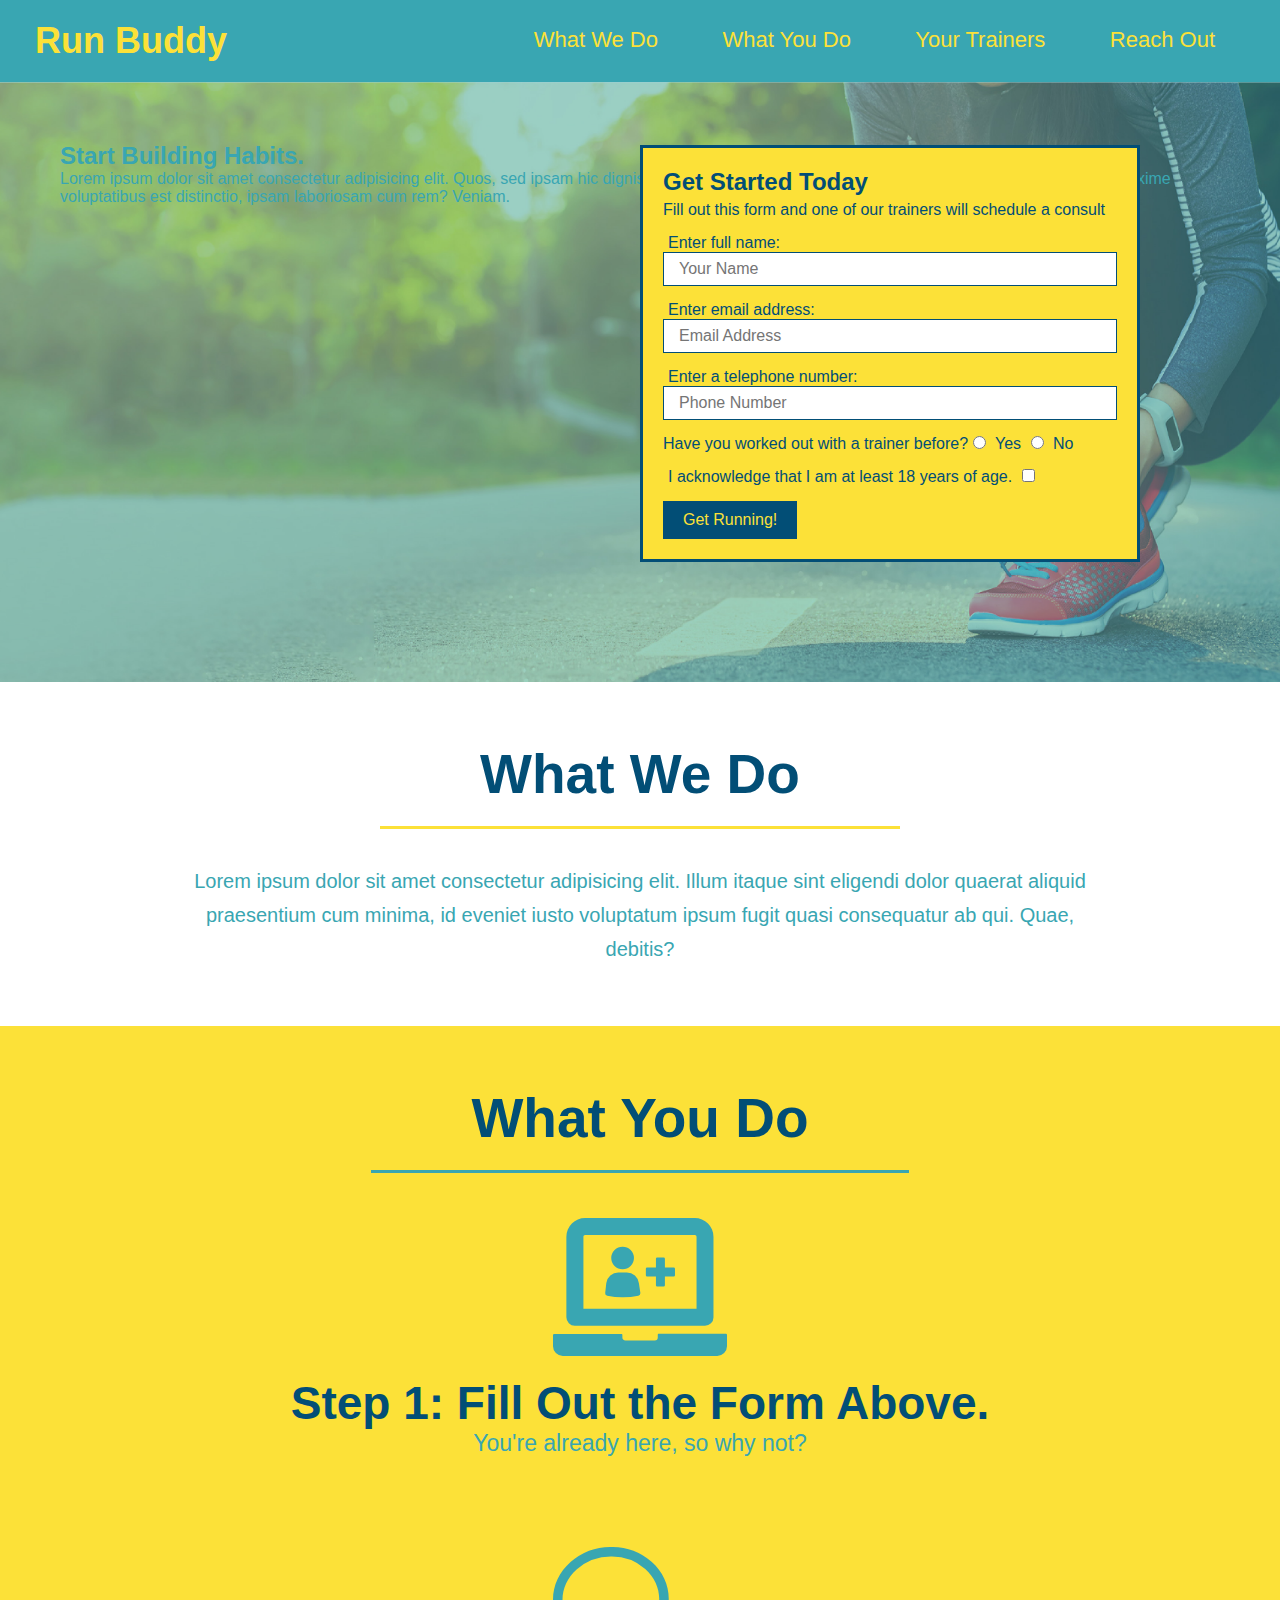
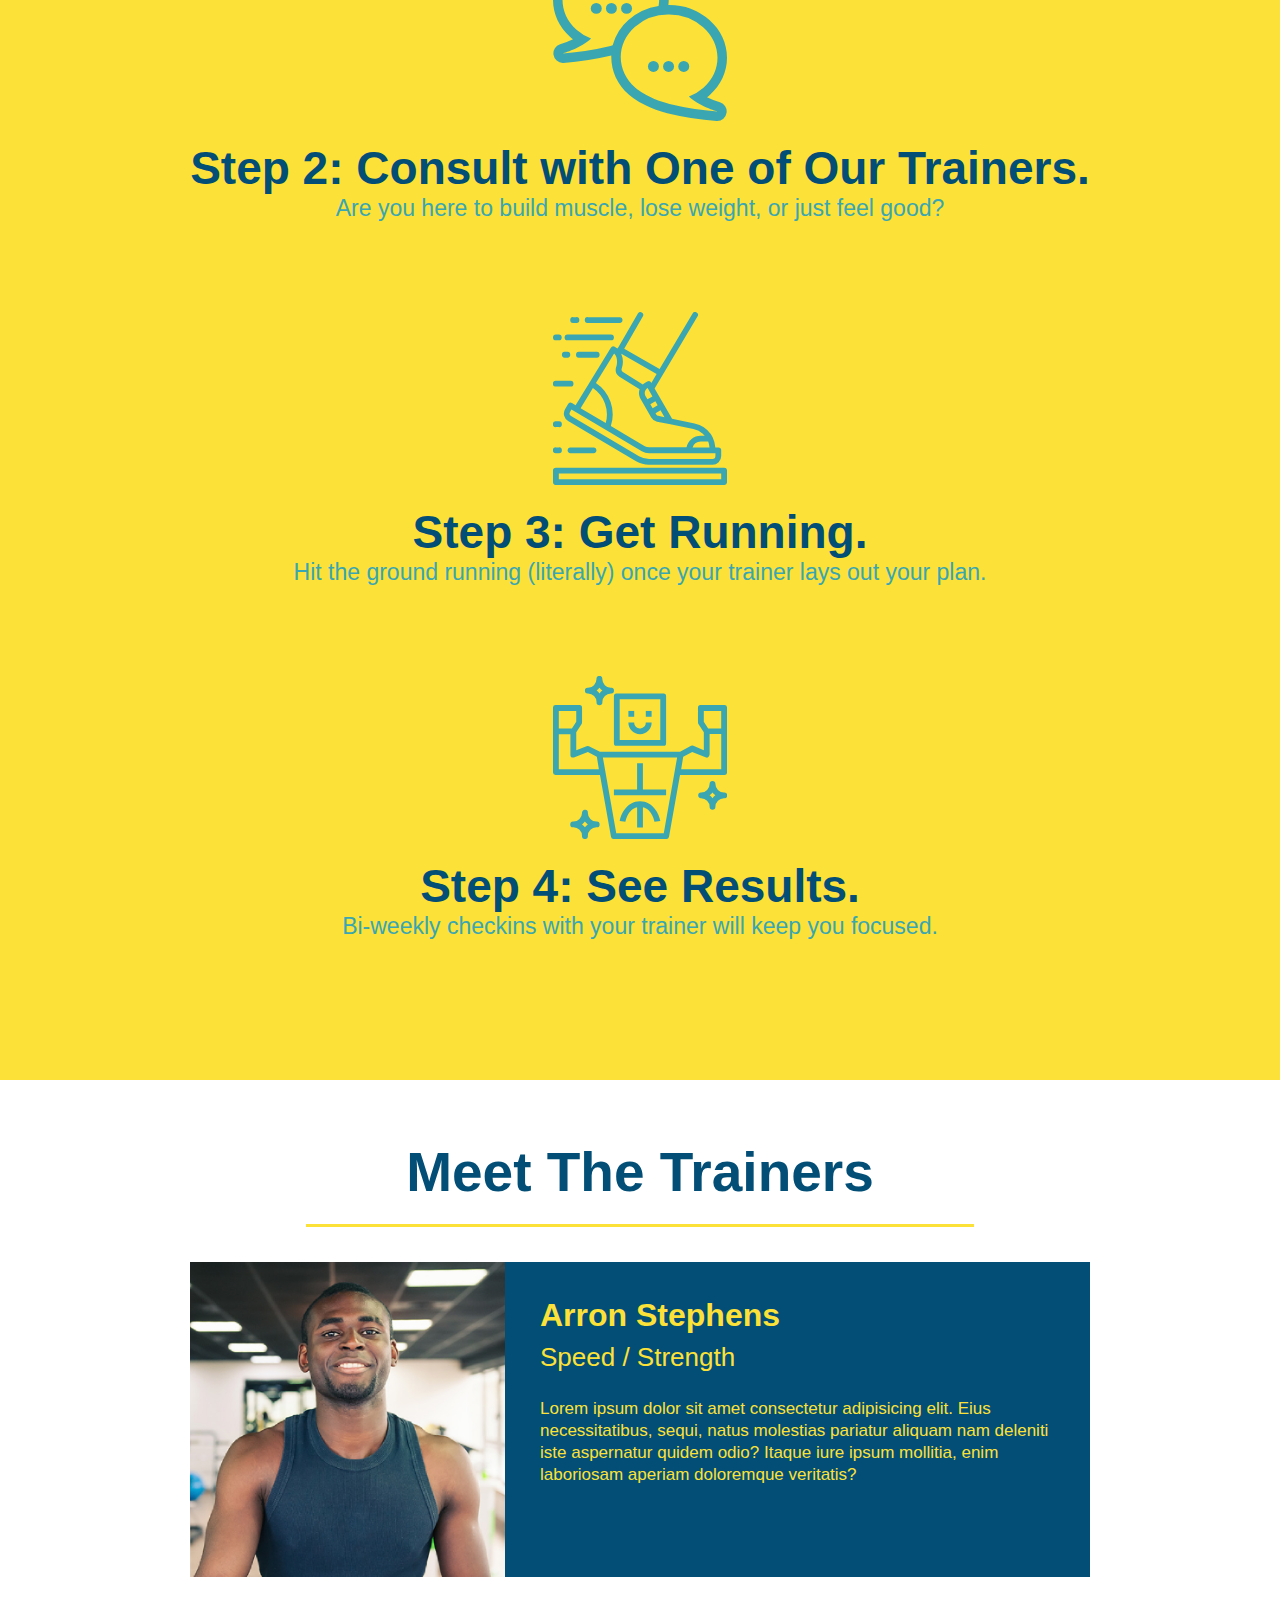
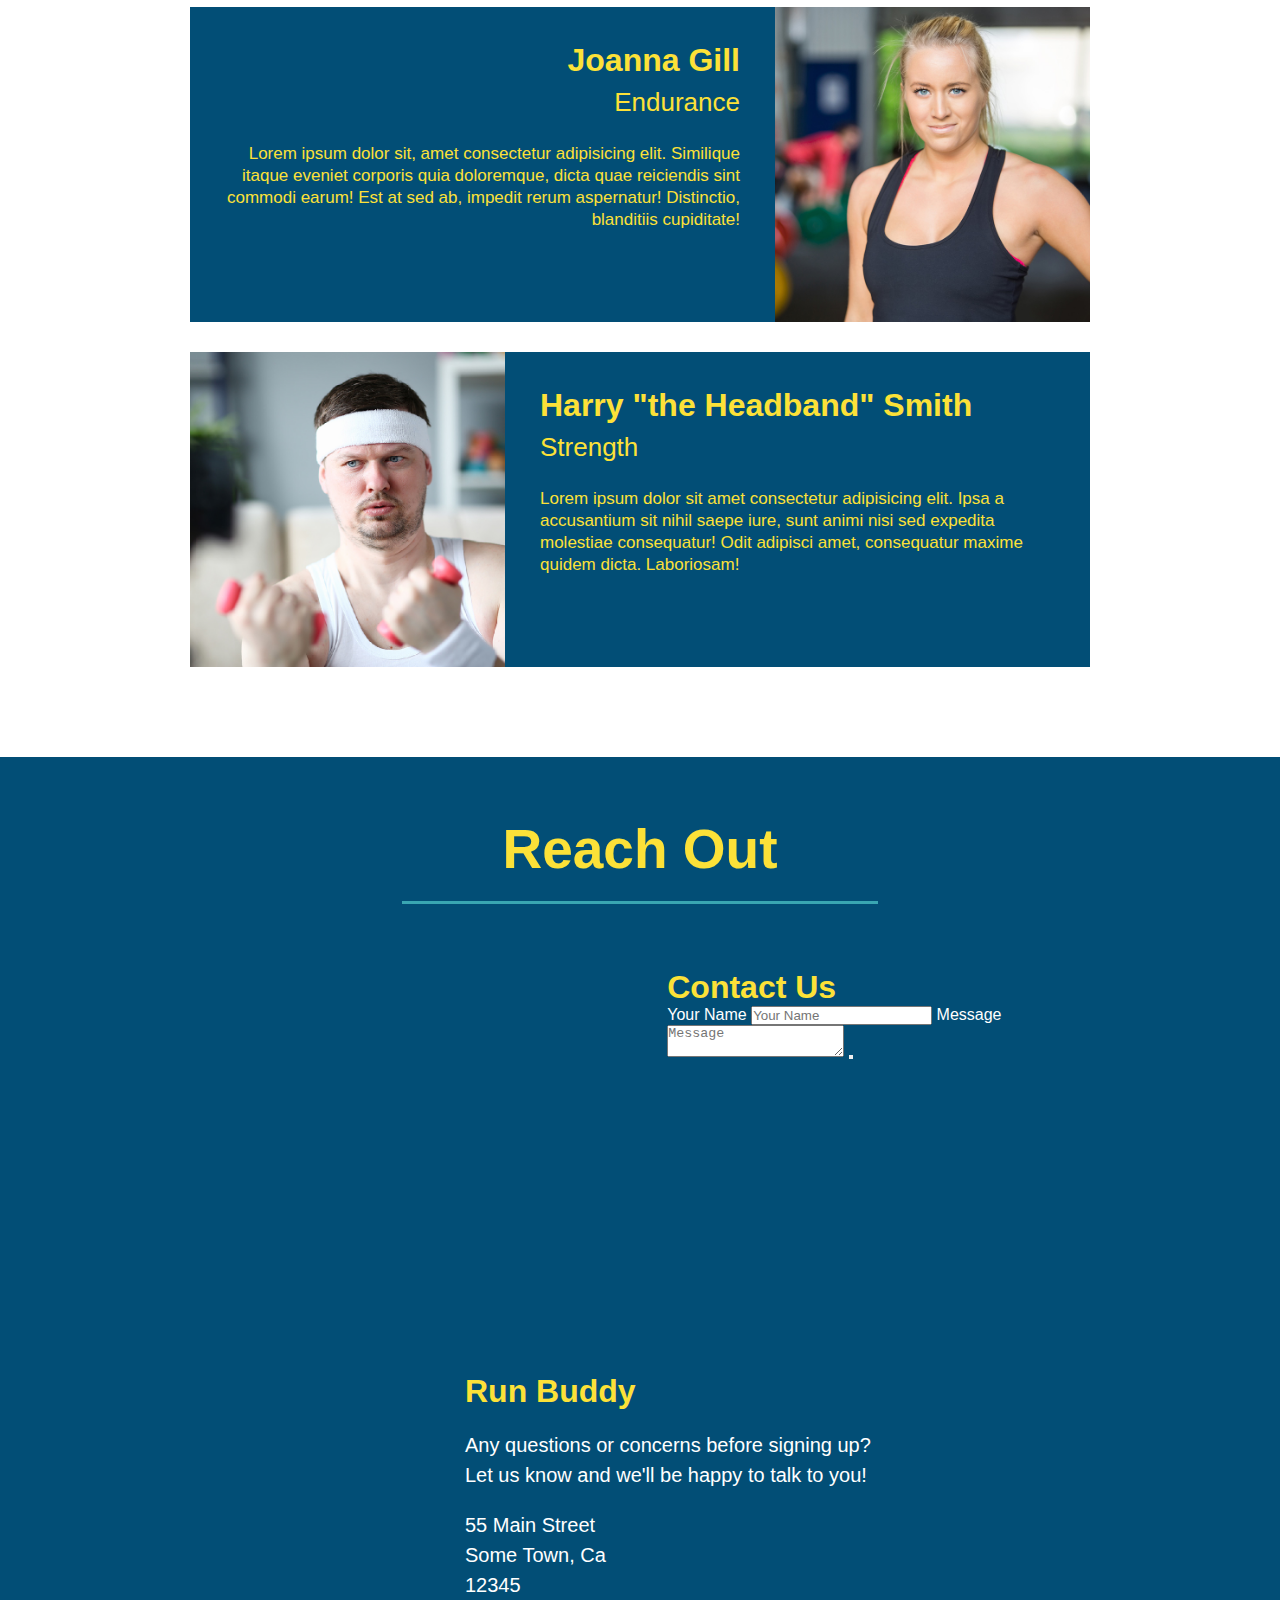
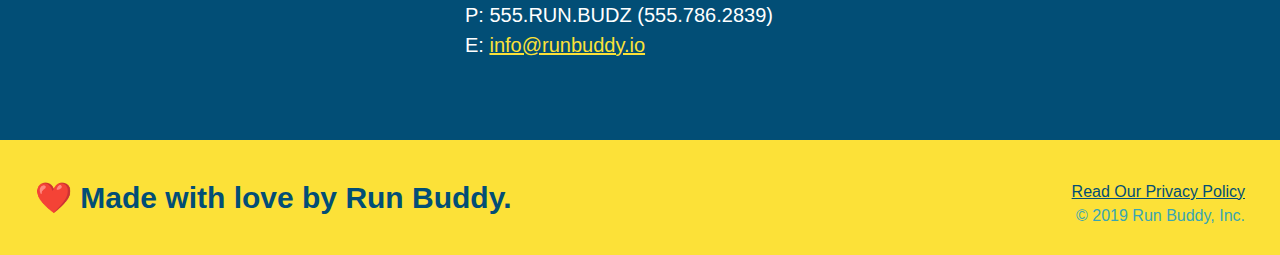
==== index.html @ e7fbf30e "add contact form" ====
<DOCTYPE html>
<html lang="en">
    <head>
        <meta charset="UTF-8" />
        <title>Run Buddy</title>
        <link rel="stylesheet" href="./assets/css/style.css" />
    </head>

    <body>
        <!-- navigation -->
        <header>
            <h1>
                <a href="/">Run Buddy</a>
            </h1>
            <nav>
                <!-- Unordered list element -->
                <ul>
                    <!-- List item element -->
                    <li>
                      <!-- Anchor element -->
                      <a href="#what-we-do">What We Do</a>
                    </li>
                    <li>
                      <a href="#what-you-do">What You Do</a>
                    </li>
                    <li>
                      <a href="#your-trainers">Your Trainers</a>
                    </li>
                    <li>
                      <a href="#reach-out">Reach Out</a>
                    </li>
                </ul>
            </nav>
        </header>
        
        <!-- hero/jumbotron -->
        <section class="hero">
            <div class="hero-cta">
                <h2>Start Building Habits.</h2>
                <p>
                    Lorem ipsum dolor sit amet consectetur adipisicing elit. Quos, sed ipsam hic dignissimos blanditiis voluptatum alias modi totam dolor numquam! Non maxime voluptatibus est distinctio, ipsam laboriosam cum rem? Veniam.
                </p>
            </div>
            <div class="hero-form">
                <h3>Get Started Today</h3>
                <p>Fill out this form and one of our trainers will schedule a consult</p>
                <form>
                    <label for="name">Enter full name:</label>
                    <input type="text" placeholder="Your Name" name="name" id="name" class="form-input"/>
                    <label for="email">Enter email address:</label>
                    <input type="email" placeholder="Email Address" name="email" id="phone" class="form-input"/>
                    <label for="phone">Enter a telephone number:</label>
                    <input type="tel" placeholder="Phone Number" name="phone" id="phone" class="form-input"/>
                    <p>
                        Have you worked out with a trainer before?
                        <input type="radio" name="trainer-confirm" id="trainer-yes" />
                        <label for="trainer-yes">Yes</label>
                        <input type="radio" name="trainer-confirm" id="trainer-no"/>
                        <label for="trainer-no">No</label>
                    </p>
                    <p>
                        <label for="checkbox">I acknowledge that I am at least 18 years of age.</label>
                        <input type="checkbox" name="age-confirm" id="checkbox"/>
                    </p>
                    <button type="submit">
                      Get Running!
                    </button>
                </form>
            </div>
        </section>
        
        <!-- "what we do" section-->
        <section id="what-we-do" class="intro">
          <h2 class="section-title primary-border">What We Do</h2>
          <p>
            Lorem ipsum dolor sit amet consectetur adipisicing elit. Illum itaque sint eligendi dolor quaerat aliquid praesentium cum minima, id eveniet iusto voluptatum ipsum fugit quasi consequatur ab qui. Quae, debitis?
          </p>
        </section>
        
        <!-- "what you do" section -->
        <section id="what-you-do" class="steps">
            <h2 class="section-title secondary-border">What You Do</h2>

            <div>
                <img src="./assets/images/step-1.svg" alt="" />
                <h3>Step 1: <span>Fill Out the Form Above.</span></h3>
                <p>You're already here, so why not?</p>
            </div>

            <div>
                <img src="./assets/images/step-2.svg" alt="" />
                <h3>Step 2: <span>Consult with One of Our Trainers.</span></h3>
                <p>Are you here to build muscle, lose weight, or just feel good?</p>
            </div>

            <div>
                <img src="./assets/images/step-3.svg" alt="" />
                <h3>Step 3: <span>Get Running.</span></h3>
                <p>Hit the ground running (literally) once your trainer lays out your plan.</p>
            </div>

            <div>
                <img src="./assets/images/step-4.svg" alt />
                <h3>Step 4: <span>See Results.</span></h3>
                <p>Bi-weekly checkins with your trainer will keep you focused.</p>
            </div>
        </section>
        
        <!-- "meet the trainers" section -->
        <section id="your-trainers" class="trainers">
            <h2 class="section-title primary-border">Meet The Trainers</h2>
            <article class="trainer">
                <img src="./assets/images/trainer-1.jpg" alt="Arron Stephens in his workout clothes, ready to pump iron" />
                <div class="trainer-bio text-left">
                    <h3>Arron Stephens</h3>
                    <h4>Speed / Strength</h4>
                    <p>Lorem ipsum dolor sit amet consectetur adipisicing elit. Eius necessitatibus, sequi, natus molestias pariatur aliquam nam deleniti iste aspernatur quidem odio? Itaque iure ipsum mollitia, enim laboriosam aperiam doloremque veritatis?</p>
                </div>
            </article>
            <article class="trainer">
                <div class="trainer-bio text-right">
                    <h3>Joanna Gill</h3>
                    <h4>Endurance</h4>
                    <p>Lorem ipsum dolor sit, amet consectetur adipisicing elit. Similique itaque eveniet corporis quia doloremque, dicta quae reiciendis sint commodi earum! Est at sed ab, impedit rerum aspernatur! Distinctio, blanditiis cupiditate!</p>
                </div>
                <img src="./assets/images/trainer-2.jpg" alt="Joanna Gill cooling off after a workout" />
            </article>
            <article class="trainer">
                <img src="./assets/images/trainer-3.jpg" alt="Harry Smith wearing a headband and lifting comically small pink weights" />
                <div class="trainer-bio text-left">
                    <h3>Harry "the Headband" Smith</h3>
                    <h4>Strength</h4>
                    <p>Lorem ipsum dolor sit amet consectetur adipisicing elit. Ipsa a accusantium sit nihil saepe iure, sunt animi nisi sed expedita molestiae consequatur! Odit adipisci amet, consequatur maxime quidem dicta. Laboriosam!</p>
                </div>
            </article>
        </section>
        
        <!-- "reach out" section -->
        <section id="reach-out" class="contact">
            <h2 class="section-title secondary-border">Reach Out</h2>
            <div class="contact-info">
                <iframe
                    src="https://www.google.com/maps/embed?pb=!1m18!1m12!1m3!1d3505.3184515453822!2d-99.85329308402945!3d28.530146395456146!2m3!1f0!2f0!3f0!3m2!1i1024!2i768!4f13.1!3m3!1m2!1s0x865e325c07149743%3A0x2ce24d8fc8b1d29e!2s305%20Maria%20Ave%2C%20Carrizo%20Springs%2C%20TX%2078834!5e0!3m2!1sen!2sus!4v1657488990325!5m2!1sen!2sus" 
                    style="border:0;" 
                    allowfullscreen="" 
                    loading="lazy" 
                    referrerpolicy="no-referrer-when-downgrade">
                </iframe>
                <div class="contact-form">
                    <h3>Contact Us</h3>
                    <form>
                        <label for="contact-name">Your Name</label>
                        <input type="text" id="contact-name" placeholder="Your Name" />

                        <label for="contact-message">Message</label>
                        <textarea id="contact-message" placeholder="Message"></textarea>

                        <button type="Submit"></button>
                    </form>
                </div>
                <div>
                    <h3>Run Buddy</h3>
                    <p>
                        Any questions or concerns before signing up?
                        <br />
                        Let us know and we'll be happy to talk to you!
                    </p>
                    <address>
                        55 Main Street <br />
                        Some Town, Ca <br />
                        12345<br />
                        P: 555.RUN.BUDZ (555.786.2839)<br />
                        E: <a href="mailto:info@runbuddy.io">info@runbuddy.io</a>
                    </address>
                </div>
            </div>
        </section>
        
        <!-- footer -->
        <footer>
            <h2>❤️ Made with love by Run Buddy.</h2>
            <div>
                <a href="./privacy-policy.html">Read Our Privacy Policy</a><br/>
                &copy; 2019 Run Buddy, Inc.
            </div>
        </footer>
    </body>

</html>
---- assets/css/style.css ----
* {
    margin: 0;
    padding: 0;
    box-sizing: border-box;
}

body {
    color: #39a6b2;
    font-family: Helvetica, Arial, sans-serif;
}

header {
    padding: 20px 35px;
    background-color: #39a6b2;
}

header h1 {
    font-weight: bold;
    font-size: 36px;
    color: #fce138;
    margin: 0;
    display: inline;
}

header a {
    text-decoration: none;
    color: #fce138;
}

header nav {
    float: right;
    margin: 7px 0;
}

header nav ul li {
    display: inline;
}

header nav ul li a {
    margin: 0 30px;
    font-weight: lighter;
    font-size: 22px;
}

footer {
    background: #fce138;
    width: 100%;
    padding: 40px 35px;
}

footer h2 {
    display: inline;
    color: #024e76;
    font-size: 30px;
    margin: 0;
}

footer div {
    float: right;
    line-height: 1.5;
    text-align: right;
}

footer a {
    color: #024e76;
}

section {
    padding: 60px;
}

.hero {
    background-image: url("../images/hero-bg.jpg");
    height: 600px;
    background-size: cover;
    background-position: center;
    position: relative;
}

.hero-form {
    color: #024e76;
    background-color: #fce138;
    padding: 20px;
    width: 500px;
    border: solid 3px #024e76;
    position: absolute;
    bottom: 120px;
    right: 140px;
}

.hero-form h3 {
    margin: 0;
    font-size: 24px;
}

.hero-form p {
    margin: 5px 0 15px 0;
}

.form-input {
    border: 1px solid #024e76;
    display: block;
    padding: 7px 15px;
    font-size: 16px;
    color: #024e76;
    width: 100%;
    margin-bottom: 15px;
}

.hero-form label {
    margin: 0 5px;
}

.hero-form button {
    color: #fce138;
    background-color: #024e76;
    border: none;
    padding: 10px 20px;
    font-size: 16px;
}

.intro {
    text-align: center;
}

.intro p {
    line-height: 1.7;
    color: #39a6b2;
    width: 80%;
    font-size: 20px;
    margin: 0 auto;
}

.steps {
    text-align: center;
    background: #fce138;
}

.section-title {
    font-size: 55px;
    color: #024e76;
    margin-bottom: 35px;
    padding: 0 100px 20px 100px;
    display: inline-block;
    border-bottom: 3px solid;
}

.primary-border {
    border-color: #fce138;
}

.secondary-border {
    border-color: #39a6b2;
}

.steps div {
    margin-bottom: 80px;
}

.steps img {
    width: 15%;
    margin: 10px 0;
}

.steps h3 {
    color: #024e76;
    font-size: 46px;
    margin-top: 10px;
}

.steps p {
    color: #39a6b2;
    font-size: 23px;
}

.steps {
    font-size: 38px;
}

.trainers {
    text-align: center;
}

.trainer {
    width: 900px;
    margin: 0 auto 30px auto;
    background: #024e76;
    color: #fce138;
    overflow: auto;
}

.trainer img {
    width: 35%;
    float: left;
}

.trainer-bio {
    padding: 35px;
    float: left;
    width: 65%;
}

.text-left {
    text-align: left;
}

.text-right {
    text-align: right;
}

.trainer-bio h3 {
    font-size: 32px;
    margin-bottom: 8px;
}

.trainer-bio h4 {
    font-weight: lighter;
    font-size: 26px;
    margin-bottom: 25px;
}

.trainer-bio p {
    font-size: 17px;
    line-height: 1.3;
}

.contact {
    text-align: center;
    background: #024e76;
}

.contact h2 {
    color: #fce138;
}

.contact-info iframe{
    width: 400px;
    height: 400px;
}

.contact-info div {
    width: 410px;
    display: inline-block;
    vertical-align: top;
    text-align: left;
    margin: 30px 0 0 60px;
    color: white;
}

.contact-info h3 {
    color: #fce138;
    font-size: 32px;
}

.contact-info p, .contact-info address {
    margin: 20px 0;
    line-height: 1.5;
    font-size: 20px;
    font-style: normal;
}

.contact-info a {
    color: #fce138;
}
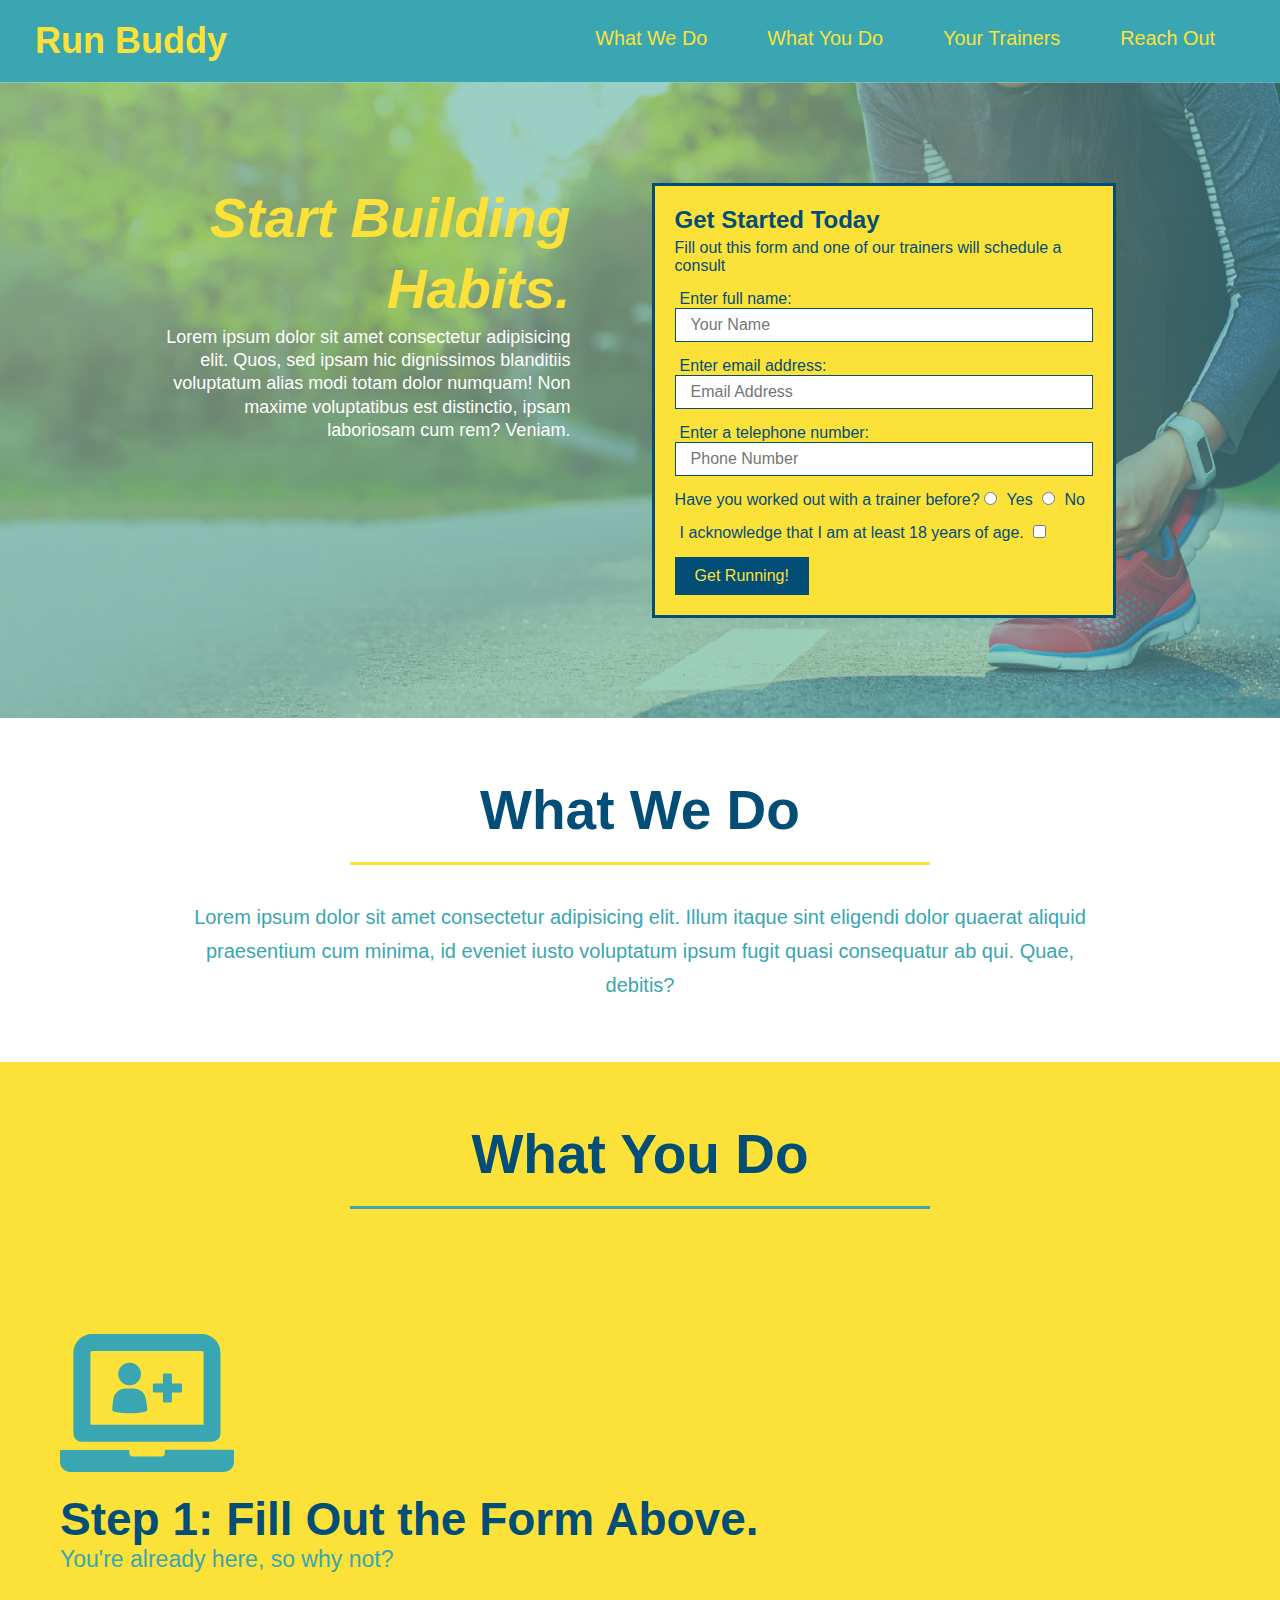
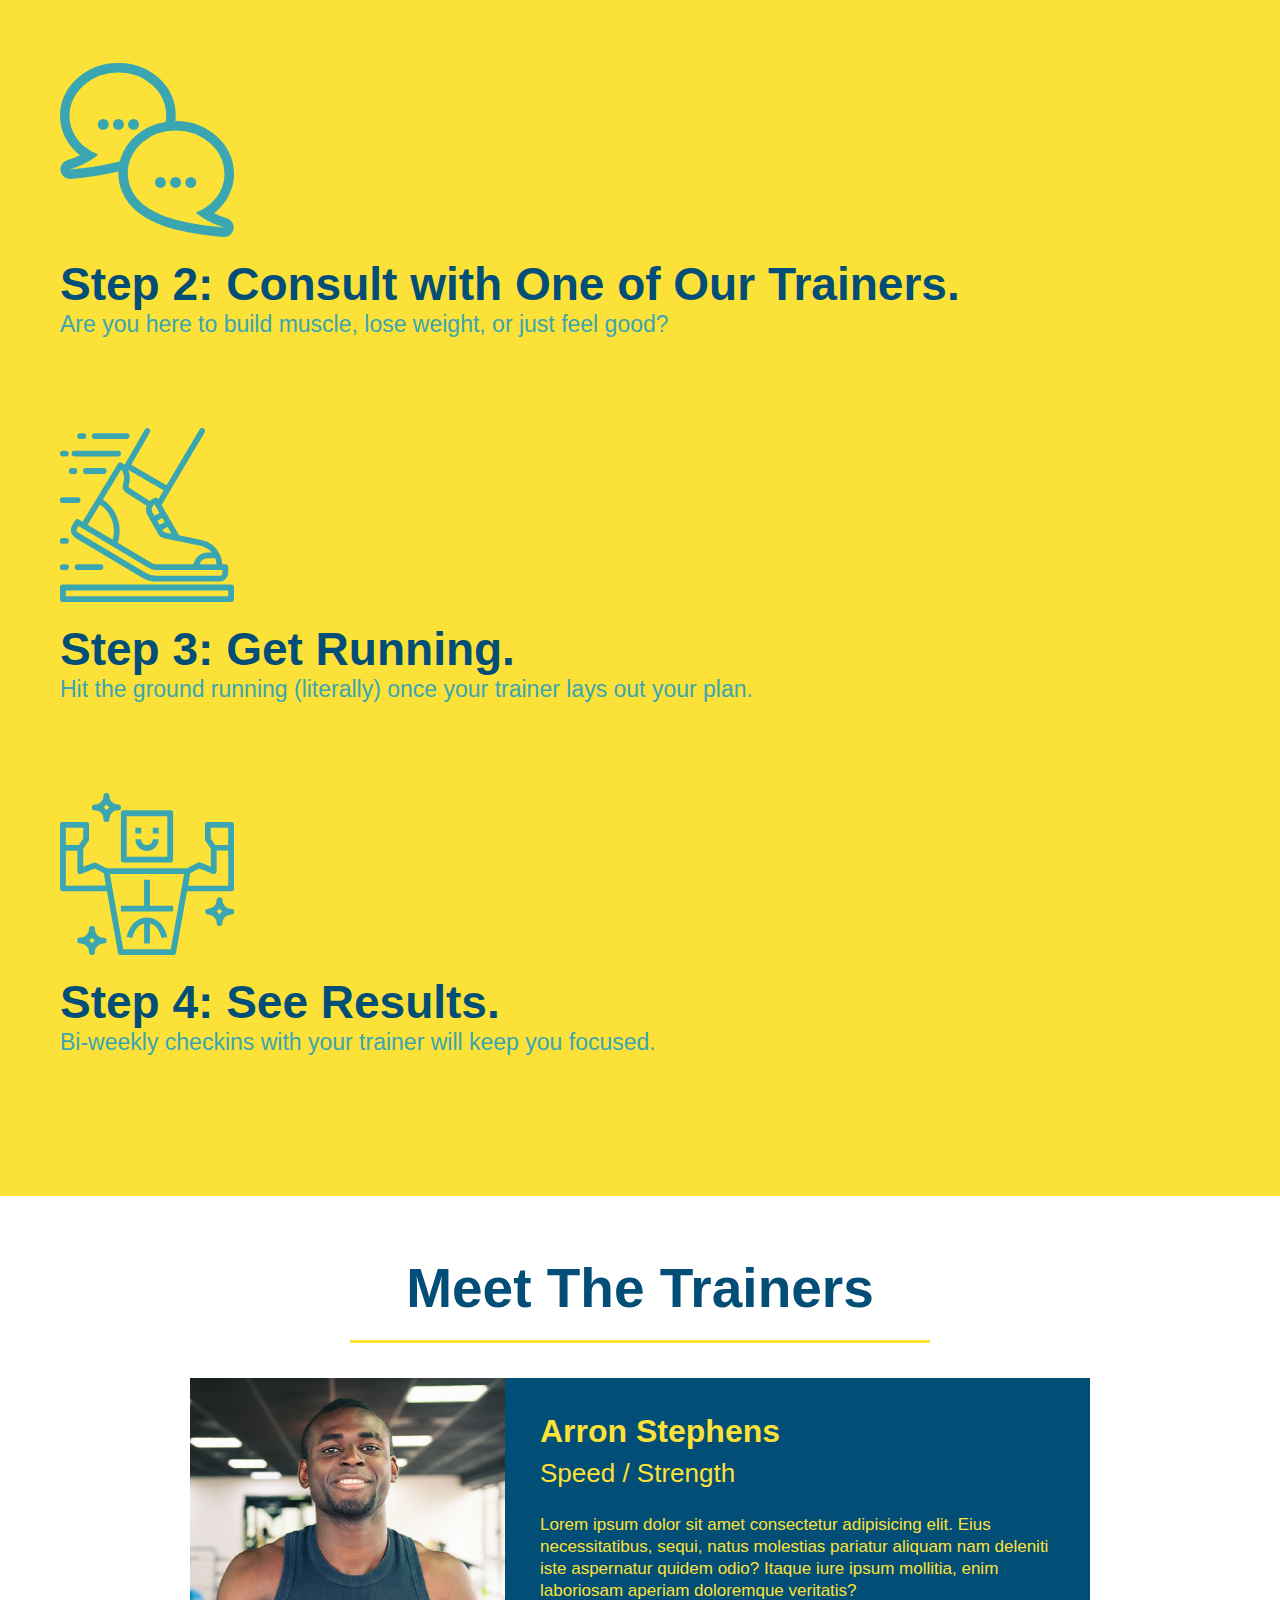
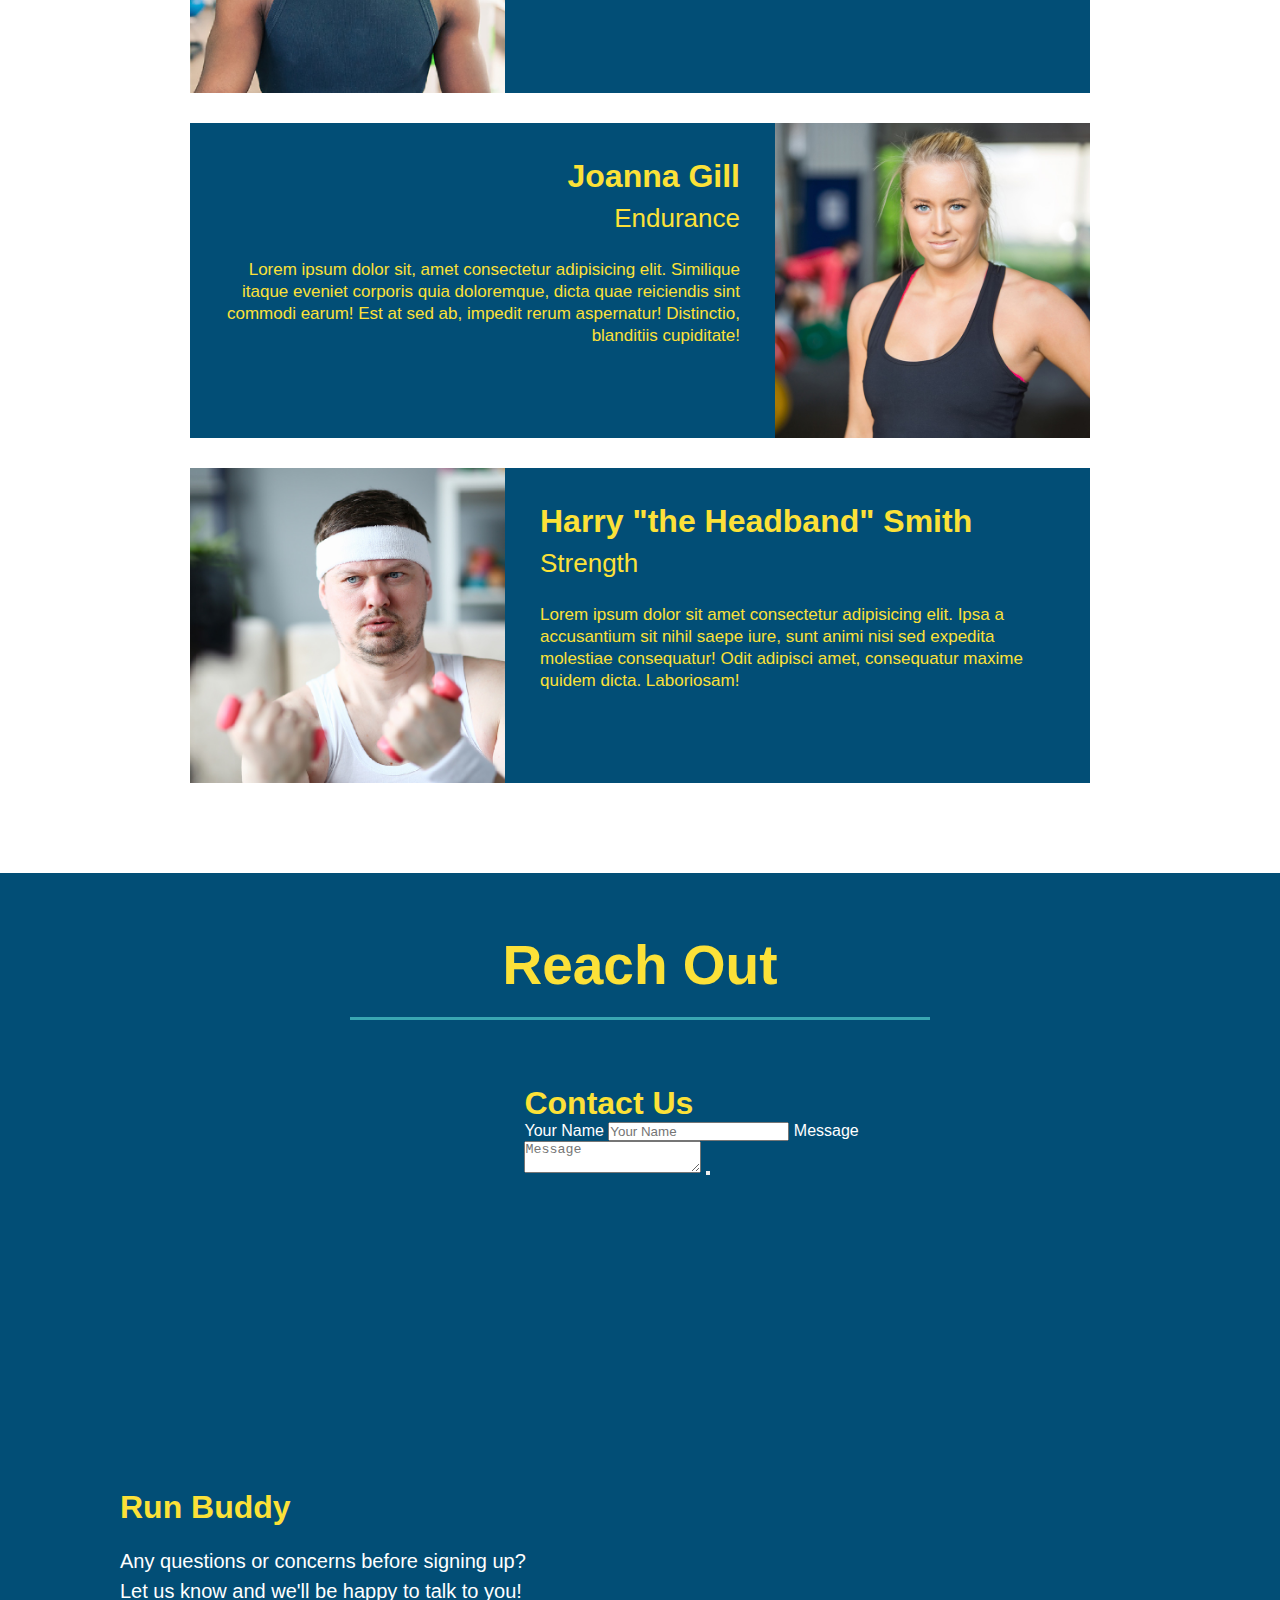
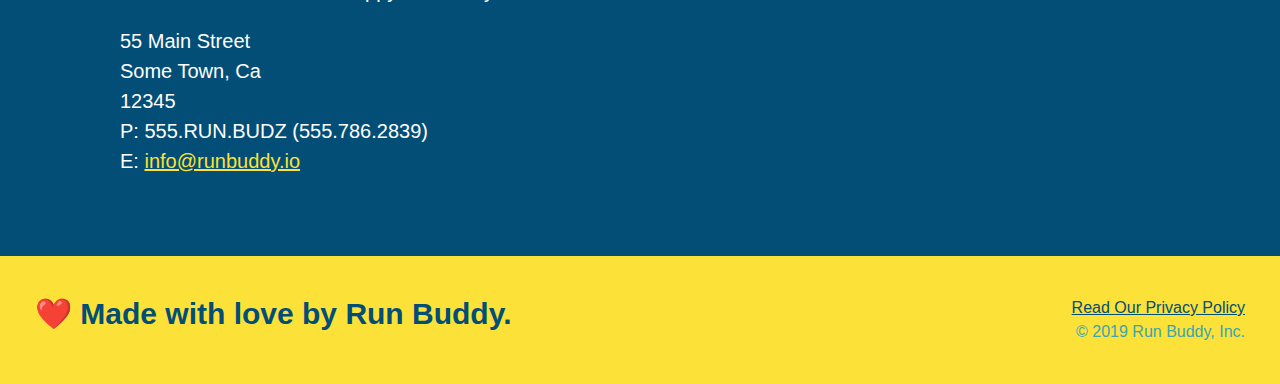
==== commit eff723b0: "add flexbox to header" ====
--- a/index.html
+++ b/index.html
@@ -71,16 +71,21 @@
         
         <!-- "what we do" section-->
         <section id="what-we-do" class="intro">
-          <h2 class="section-title primary-border">What We Do</h2>
-          <p>
-            Lorem ipsum dolor sit amet consectetur adipisicing elit. Illum itaque sint eligendi dolor quaerat aliquid praesentium cum minima, id eveniet iusto voluptatum ipsum fugit quasi consequatur ab qui. Quae, debitis?
-          </p>
+            <div class="flex-row">
+                <h2 class="section-title primary-border">What We Do</h2>
+            </div>
+            <div class="flex-row">
+                <p>
+                    Lorem ipsum dolor sit amet consectetur adipisicing elit. Illum itaque sint eligendi dolor quaerat aliquid praesentium cum minima, id eveniet iusto voluptatum ipsum fugit quasi consequatur ab qui. Quae, debitis?
+                </p>
+            </div>
         </section>
         
         <!-- "what you do" section -->
         <section id="what-you-do" class="steps">
-            <h2 class="section-title secondary-border">What You Do</h2>
-
+            <div class="flex-row">
+                <h2 class="section-title secondary-border">What You Do</h2>
+            </div>
             <div>
                 <img src="./assets/images/step-1.svg" alt="" />
                 <h3>Step 1: <span>Fill Out the Form Above.</span></h3>
@@ -108,7 +113,9 @@
         
         <!-- "meet the trainers" section -->
         <section id="your-trainers" class="trainers">
-            <h2 class="section-title primary-border">Meet The Trainers</h2>
+            <div class="flex-row">
+                <h2 class="section-title primary-border">Meet The Trainers</h2>
+            </div>
             <article class="trainer">
                 <img src="./assets/images/trainer-1.jpg" alt="Arron Stephens in his workout clothes, ready to pump iron" />
                 <div class="trainer-bio text-left">
@@ -137,7 +144,9 @@
         
         <!-- "reach out" section -->
         <section id="reach-out" class="contact">
-            <h2 class="section-title secondary-border">Reach Out</h2>
+            <div class="flex-row">
+                <h2 class="section-title secondary-border">Reach Out</h2>
+            </div>
             <div class="contact-info">
                 <iframe
                     src="https://www.google.com/maps/embed?pb=!1m18!1m12!1m3!1d3505.3184515453822!2d-99.85329308402945!3d28.530146395456146!2m3!1f0!2f0!3f0!3m2!1i1024!2i768!4f13.1!3m3!1m2!1s0x865e325c07149743%3A0x2ce24d8fc8b1d29e!2s305%20Maria%20Ave%2C%20Carrizo%20Springs%2C%20TX%2078834!5e0!3m2!1sen!2sus!4v1657488990325!5m2!1sen!2sus" 
--- a/assets/css/style.css
+++ b/assets/css/style.css
@@ -12,6 +12,9 @@
 header {
     padding: 20px 35px;
     background-color: #39a6b2;
+    display: flex;
+    justify-content: space-between;
+    flex-wrap: wrap;
 }
 
 header h1 {
@@ -19,7 +22,6 @@
     font-size: 36px;
     color: #fce138;
     margin: 0;
-    display: inline;
 }
 
 header a {
@@ -28,35 +30,39 @@
 }
 
 header nav {
-    float: right;
     margin: 7px 0;
 }
 
-header nav ul li {
-    display: inline;
+header nav ul {
+    display: flex;
+    flex-wrap: wrap;
+    justify-content: space-between;
+    align-items: center;
+    list-style: none;
 }
 
 header nav ul li a {
     margin: 0 30px;
     font-weight: lighter;
-    font-size: 22px;
+    font-size: 1.55vw;
 }
 
 footer {
     background: #fce138;
     width: 100%;
     padding: 40px 35px;
+    display: flex;
+    justify-content: space-between;
+    flex-wrap: wrap;
 }
 
 footer h2 {
-    display: inline;
     color: #024e76;
     font-size: 30px;
     margin: 0;
 }
 
 footer div {
-    float: right;
     line-height: 1.5;
     text-align: right;
 }
@@ -71,21 +77,20 @@
 
 .hero {
     background-image: url("../images/hero-bg.jpg");
-    height: 600px;
     background-size: cover;
     background-position: center;
-    position: relative;
+    display: flex;
+    justify-content: center;
+    flex-wrap: wrap;
 }
 
 .hero-form {
     color: #024e76;
     background-color: #fce138;
     padding: 20px;
-    width: 500px;
     border: solid 3px #024e76;
-    position: absolute;
-    bottom: 120px;
-    right: 140px;
+    width: 40%;
+    margin: 3.5%;
 }
 
 .hero-form h3 {
@@ -95,6 +100,21 @@
 
 .hero-form p {
     margin: 5px 0 15px 0;
+}
+
+.hero-cta {
+    width: 35%;
+    text-align: right;
+    margin: 3.5%;
+    color: #fff;
+    font-size: 18px;
+    line-height: 1.3;
+}
+
+.hero-cta h2 {
+    font-style: italic;
+    font-size: 55px;
+    color: #fce138;
 }
 
 .form-input {
@@ -117,10 +137,6 @@
     border: none;
     padding: 10px 20px;
     font-size: 16px;
-}
-
-.intro {
-    text-align: center;
 }
 
 .intro p {
@@ -129,20 +145,21 @@
     width: 80%;
     font-size: 20px;
     margin: 0 auto;
+    text-align: center;
 }
 
 .steps {
-    text-align: center;
     background: #fce138;
 }
 
 .section-title {
     font-size: 55px;
     color: #024e76;
-    margin-bottom: 35px;
-    padding: 0 100px 20px 100px;
-    display: inline-block;
     border-bottom: 3px solid;
+    padding-bottom: 20px;
+    text-align: center;
+    margin: 0 auto 35px auto;
+    width: 50%;
 }
 
 .primary-border {
@@ -178,7 +195,6 @@
 }
 
 .trainers {
-    text-align: center;
 }
 
 .trainer {
@@ -200,14 +216,6 @@
     width: 65%;
 }
 
-.text-left {
-    text-align: left;
-}
-
-.text-right {
-    text-align: right;
-}
-
 .trainer-bio h3 {
     font-size: 32px;
     margin-bottom: 8px;
@@ -225,7 +233,6 @@
 }
 
 .contact {
-    text-align: center;
     background: #024e76;
 }
 
@@ -263,3 +270,14 @@
     color: #fce138;
 }
 
+.text-left {
+    text-align: left;
+}
+
+.text-right {
+    text-align: right;
+}
+
+.flex-row {
+    display: flex;
+}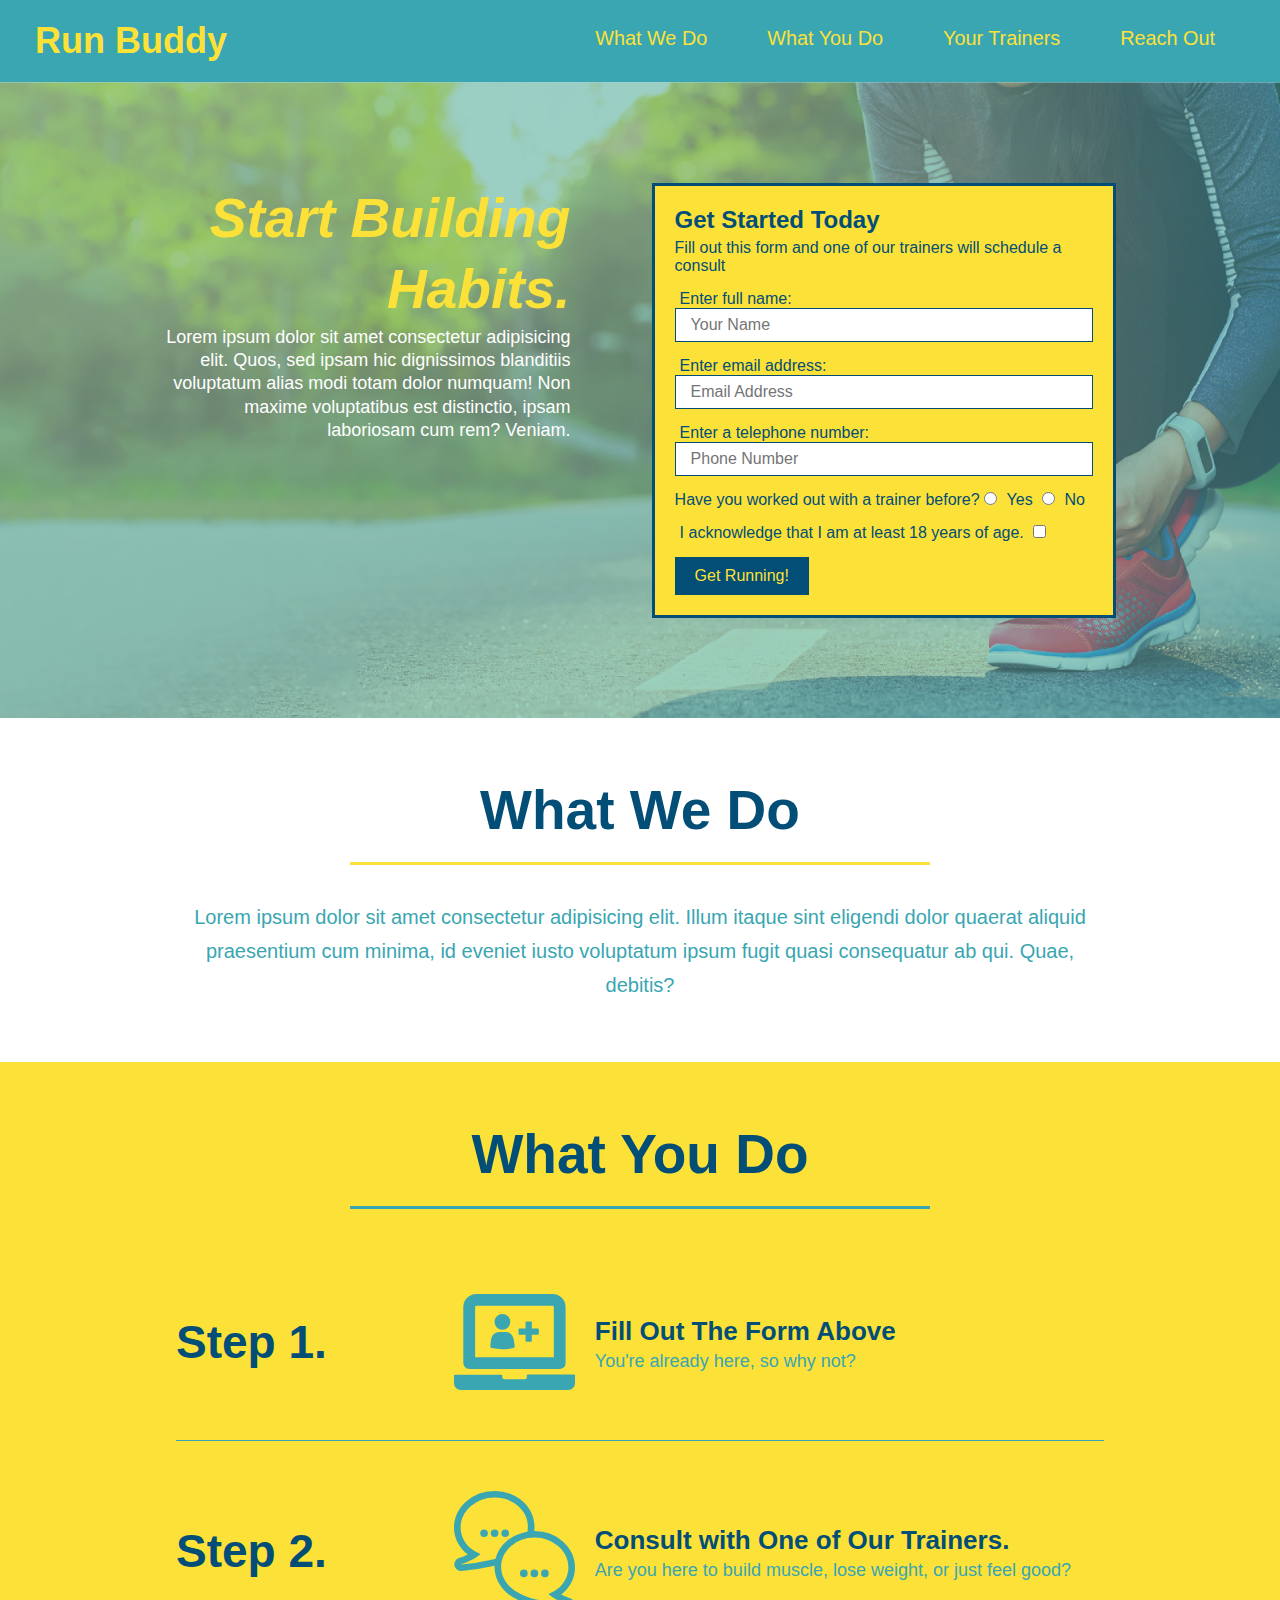
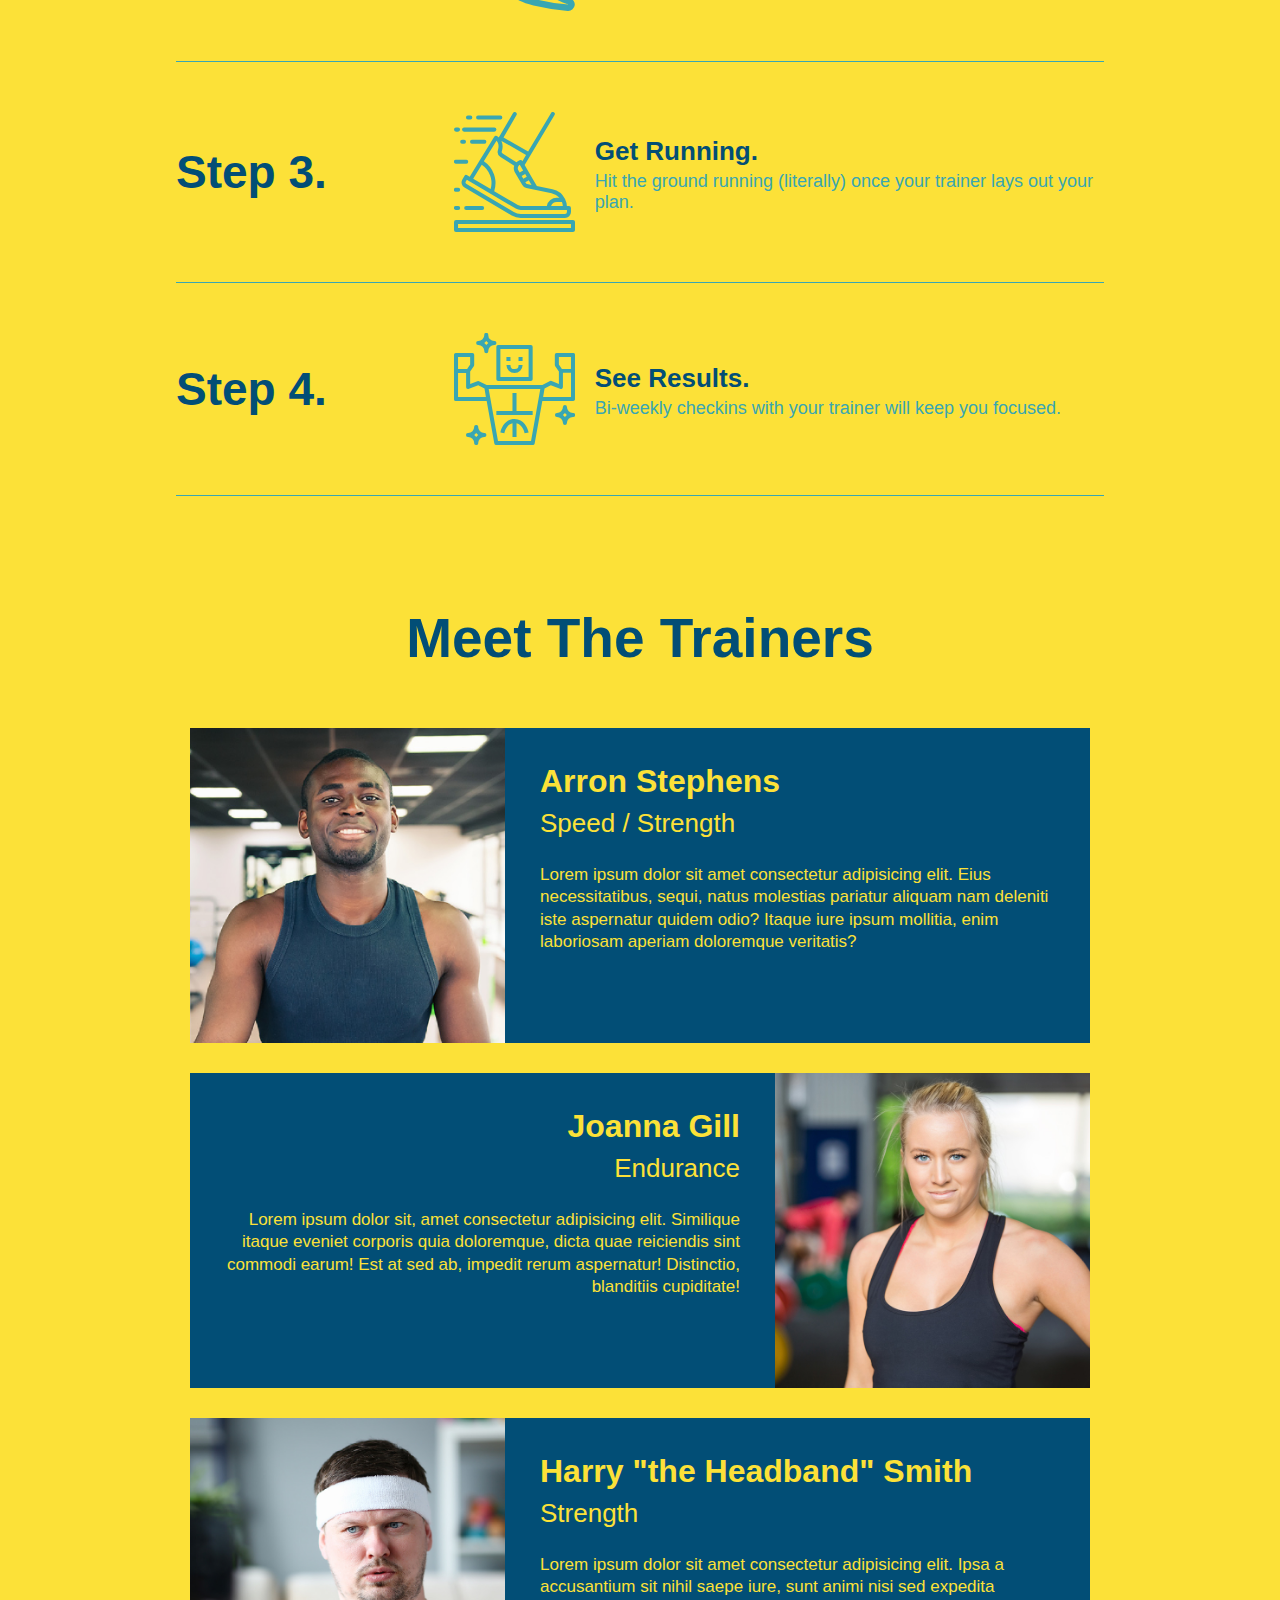
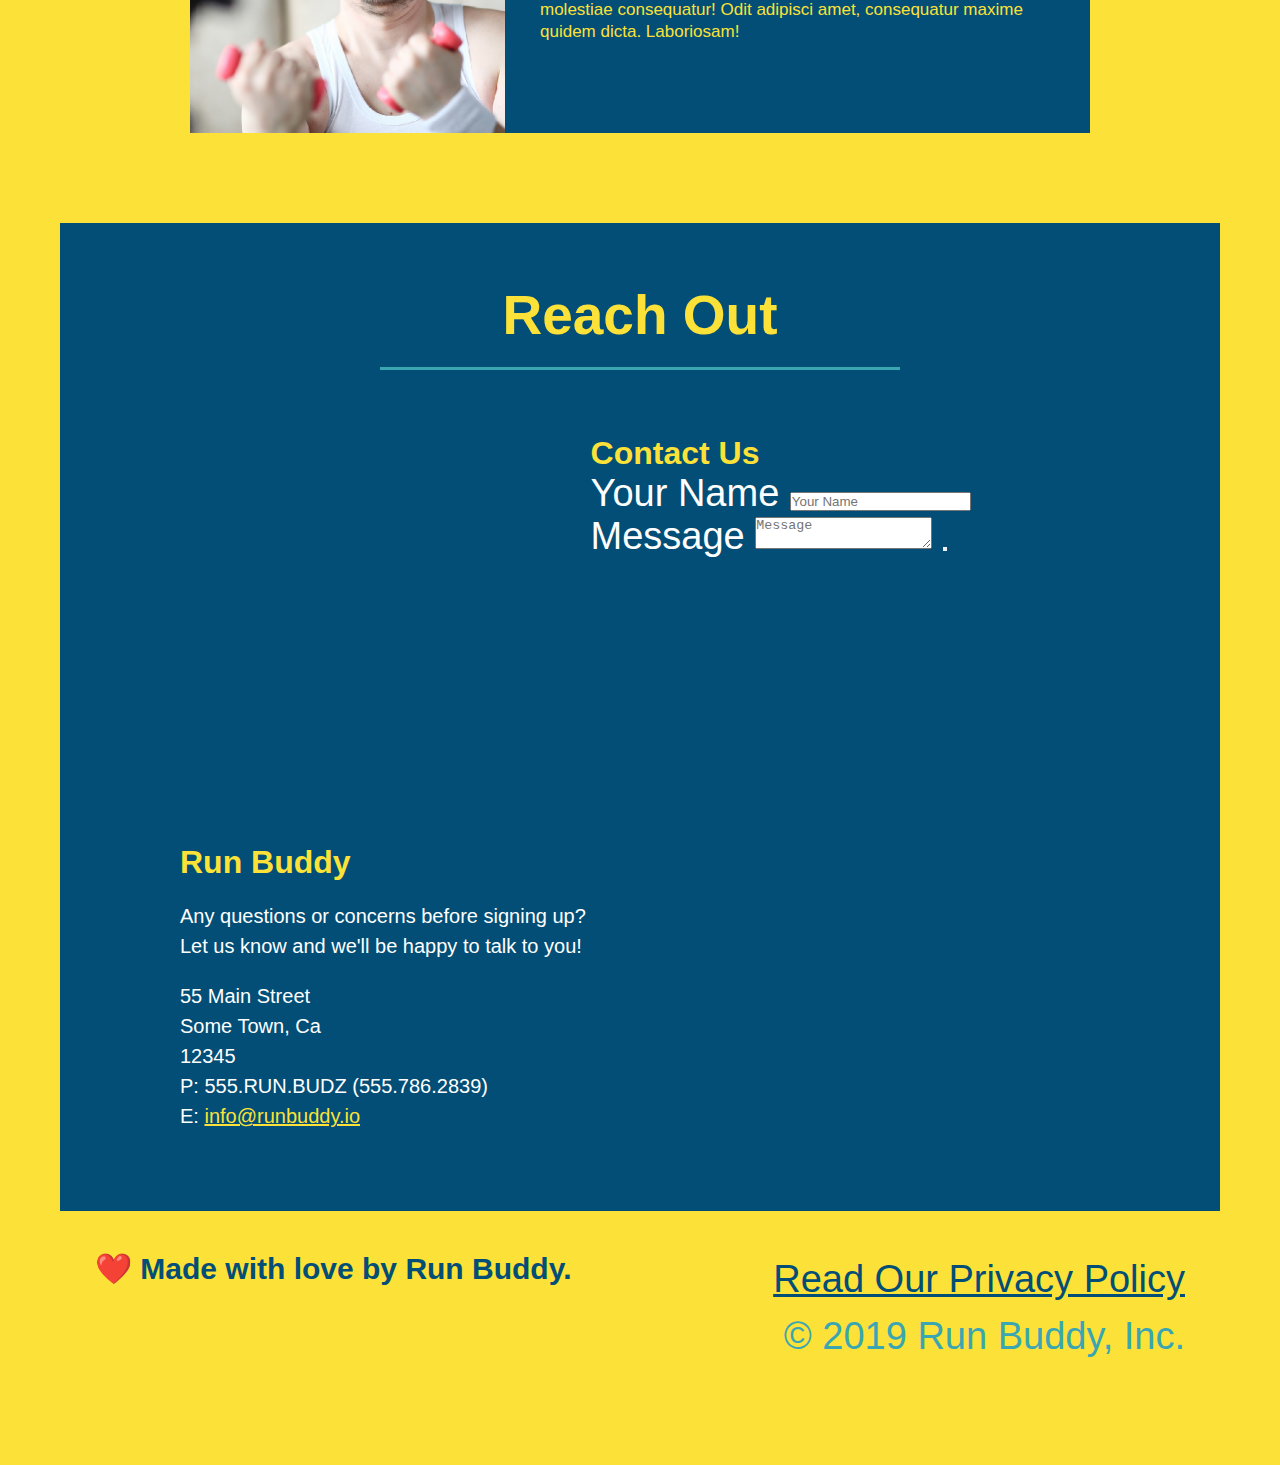
==== commit 6b522849: "add flexbox to the steps" ====
--- a/index.html
+++ b/index.html
@@ -86,30 +86,57 @@
             <div class="flex-row">
                 <h2 class="section-title secondary-border">What You Do</h2>
             </div>
-            <div>
-                <img src="./assets/images/step-1.svg" alt="" />
-                <h3>Step 1: <span>Fill Out the Form Above.</span></h3>
-                <p>You're already here, so why not?</p>
-            </div>
-
-            <div>
-                <img src="./assets/images/step-2.svg" alt="" />
-                <h3>Step 2: <span>Consult with One of Our Trainers.</span></h3>
-                <p>Are you here to build muscle, lose weight, or just feel good?</p>
-            </div>
-
-            <div>
-                <img src="./assets/images/step-3.svg" alt="" />
-                <h3>Step 3: <span>Get Running.</span></h3>
-                <p>Hit the ground running (literally) once your trainer lays out your plan.</p>
-            </div>
-
-            <div>
-                <img src="./assets/images/step-4.svg" alt />
-                <h3>Step 4: <span>See Results.</span></h3>
-                <p>Bi-weekly checkins with your trainer will keep you focused.</p>
-            </div>
-        </section>
+            <div class="step">
+                <h3>Step 1.</h3>
+                <div class="step-info">
+                    <div class="step-img">
+                        <img src="./assets/images/step-1.svg" alt="" />
+                    </div>
+                    <div class="step-text">
+                        <h4>Fill Out The Form Above</h4>
+                        <p>You're already here, so why not?</p>
+                    </div>
+                </div>
+            </div>
+
+            <div class="step">
+                <h3>Step 2.</h3>
+                <div class="step-info">
+                    <div class="step-img">
+                        <img src="./assets/images/step-2.svg" alt="" />
+                    </div>
+                    <div class="step-text">
+                        <h4>Consult with One of Our Trainers.</h4>
+                        <p>Are you here to build muscle, lose weight, or just feel good?</p>
+                    </div>
+                </div>
+            </div>
+
+            <div class="step">
+                <h3>Step 3.</h3>
+                <div class="step-info">
+                    <div class="step-img">
+                        <img src="./assets/images/step-3.svg" alt="" />
+                    </div>
+                    <div class="step-text">
+                        <h4>Get Running.</h4>
+                        <p>Hit the ground running (literally) once your trainer lays out your plan.</p>
+                    </div>
+                </div>
+            </div>
+
+            <div class="step">
+                <h3>Step 4.</h3>
+                <div class="step-info">
+                    <div class="step-img">
+                        <img src="./assets/images/step-4.svg" alt="" />
+                    </div>
+                    <div class="step-text">
+                        <h4>See Results.</h4>
+                        <p>Bi-weekly checkins with your trainer will keep you focused.</p>
+                    </div>
+                </div>
+            </div>
         
         <!-- "meet the trainers" section -->
         <section id="your-trainers" class="trainers">
--- a/assets/css/style.css
+++ b/assets/css/style.css
@@ -170,24 +170,52 @@
     border-color: #39a6b2;
 }
 
-.steps div {
-    margin-bottom: 80px;
-}
-
-.steps img {
-    width: 15%;
-    margin: 10px 0;
-}
-
-.steps h3 {
+.step h3 {
     color: #024e76;
     font-size: 46px;
-    margin-top: 10px;
-}
-
-.steps p {
+    flex: 1 30%;
+}
+
+.step-text p {
     color: #39a6b2;
-    font-size: 23px;
+    font-size: 18px;
+}
+
+.step-text h4 {
+    font-size: 26px;
+    line-height: 1.5;
+    color: #024e76;
+}
+
+.step-info {
+    flex: 2 70%;
+    display: flex;
+    flex-wrap: wrap;
+    align-items: center;
+}
+
+.step-img {
+    flex: 1 12%;
+    margin-right: 20px;
+}
+
+.step-img img {
+    max-width: 100%;
+}
+
+.step-text {
+    flex: 12;
+}
+
+.step {
+    margin: 50px auto;
+    padding-bottom: 50px;
+    width: 80%;
+    border-bottom: 1px solid #39a6b2;
+    display: flex;
+    flex-wrap: wrap;
+    align-items: center;
+    justify-content: space-between;
 }
 
 .steps {
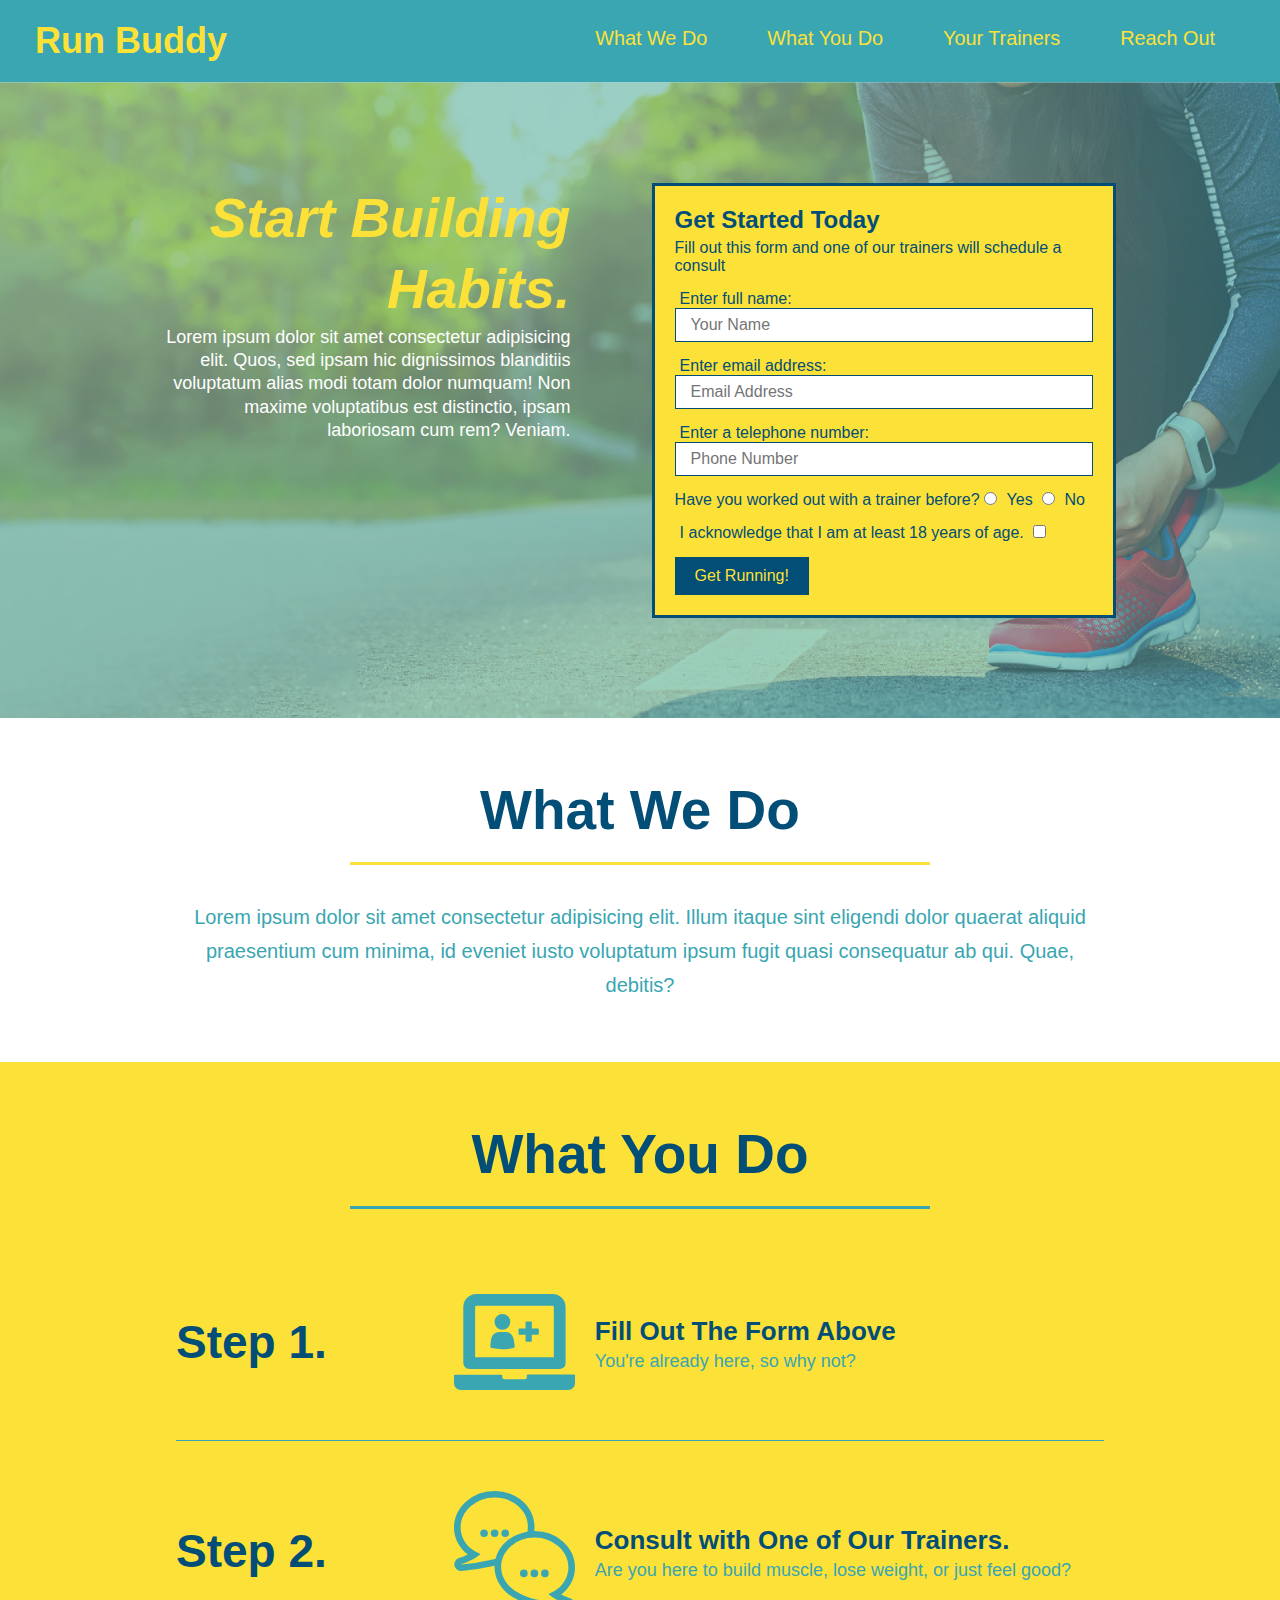
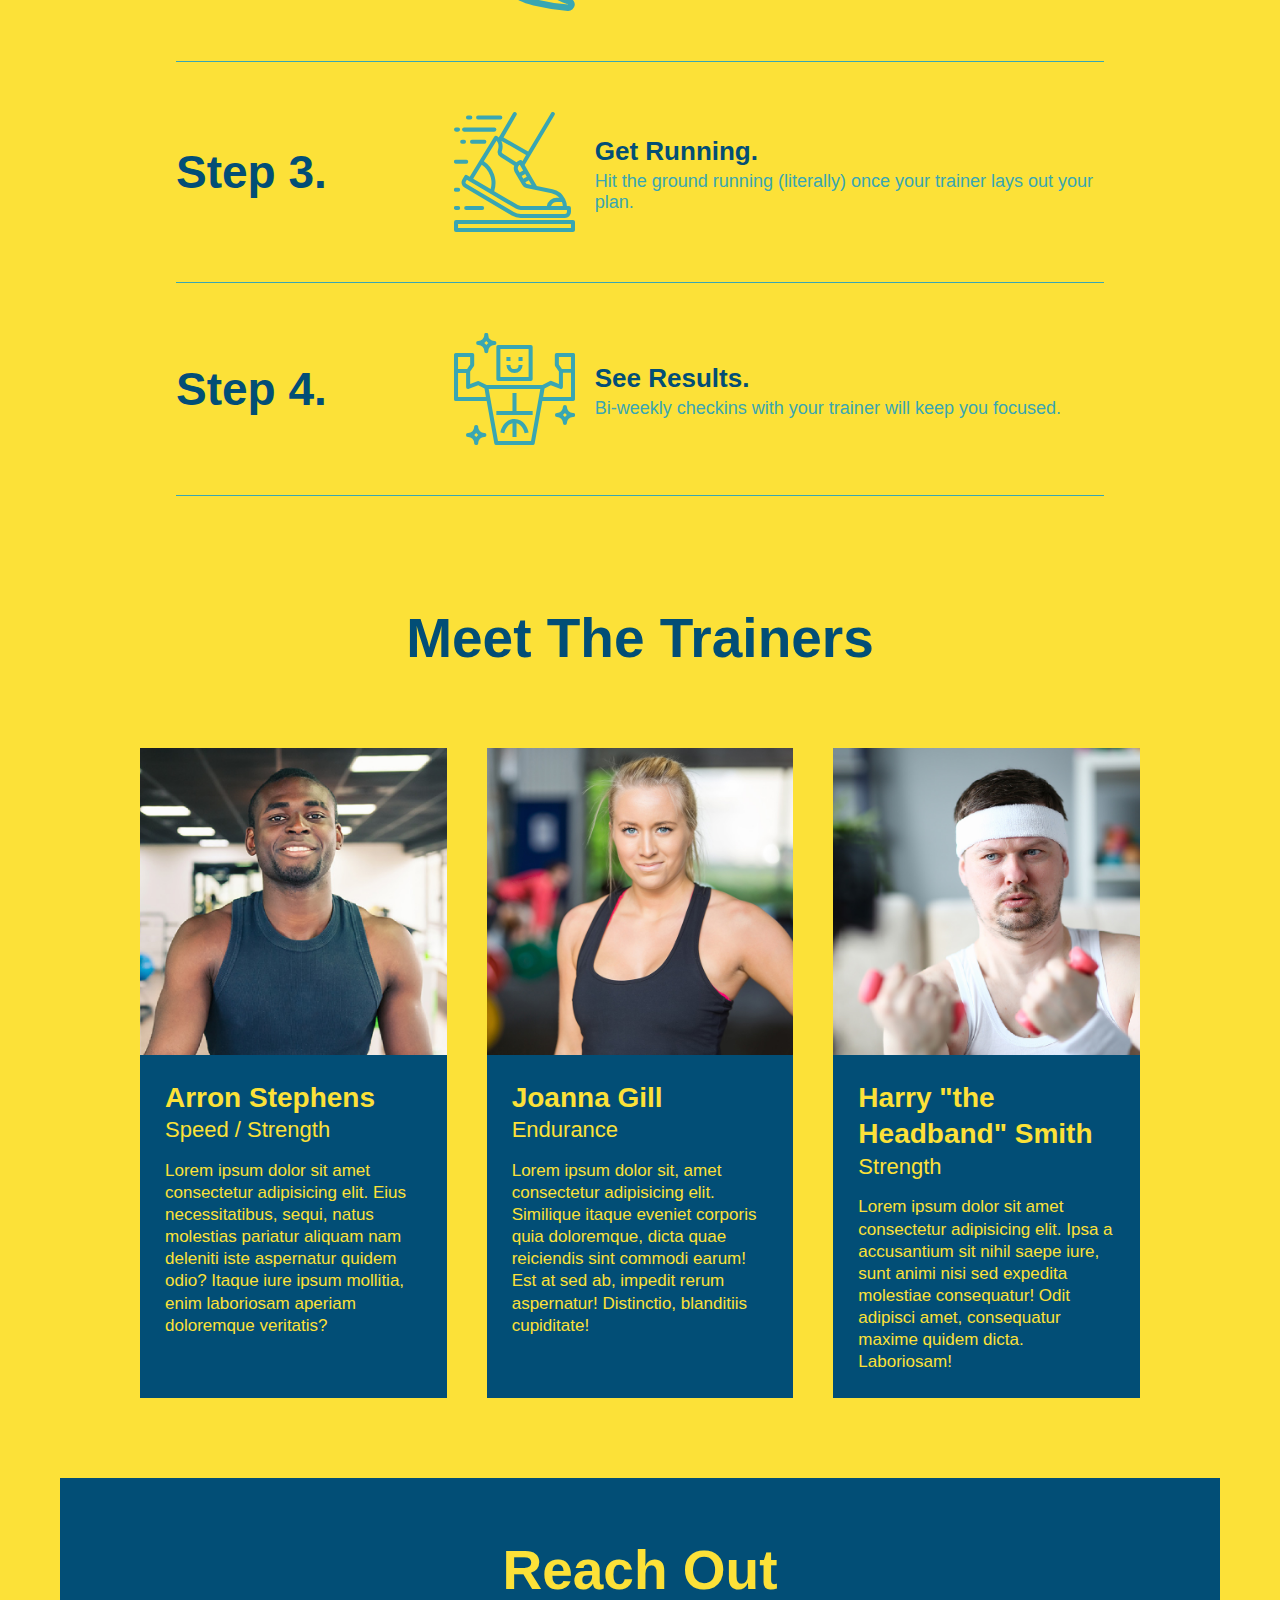
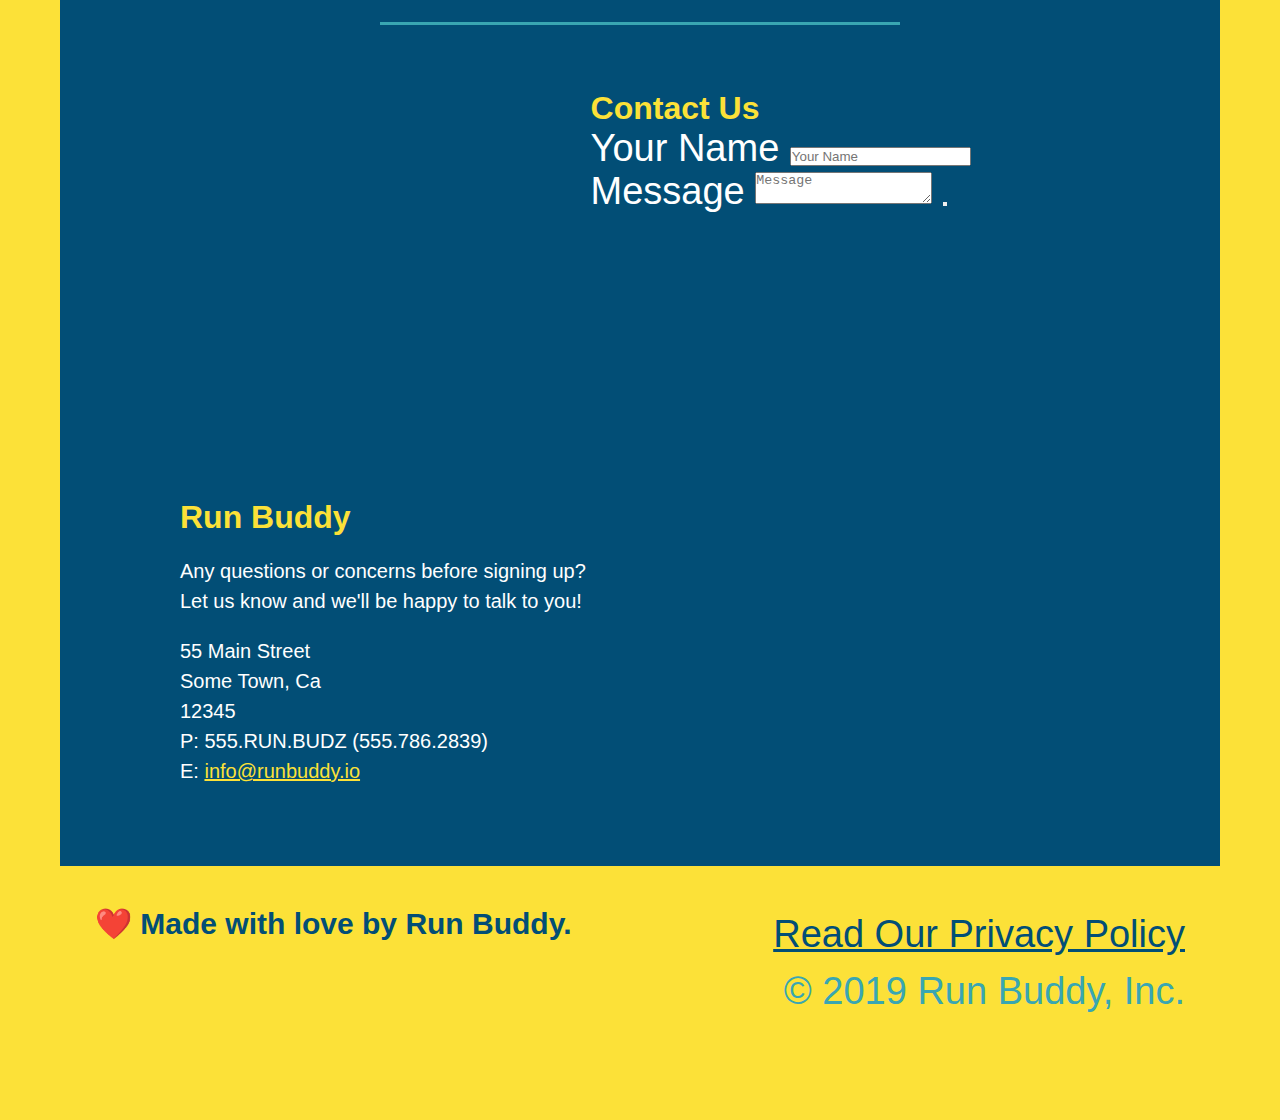
==== commit 4cfc4333: "add flexbox to the trainers" ====
--- a/index.html
+++ b/index.html
@@ -139,34 +139,38 @@
             </div>
         
         <!-- "meet the trainers" section -->
-        <section id="your-trainers" class="trainers">
+        <section id="your-trainers">
             <div class="flex-row">
                 <h2 class="section-title primary-border">Meet The Trainers</h2>
             </div>
+
+          <div class="trainers">
             <article class="trainer">
                 <img src="./assets/images/trainer-1.jpg" alt="Arron Stephens in his workout clothes, ready to pump iron" />
-                <div class="trainer-bio text-left">
-                    <h3>Arron Stephens</h3>
-                    <h4>Speed / Strength</h4>
+                <div class="trainer-bio">
+                    <h3 class="trainer-name">Arron Stephens</h3>
+                    <h4 class="trainer-role">Speed / Strength</h4>
                     <p>Lorem ipsum dolor sit amet consectetur adipisicing elit. Eius necessitatibus, sequi, natus molestias pariatur aliquam nam deleniti iste aspernatur quidem odio? Itaque iure ipsum mollitia, enim laboriosam aperiam doloremque veritatis?</p>
                 </div>
             </article>
             <article class="trainer">
-                <div class="trainer-bio text-right">
-                    <h3>Joanna Gill</h3>
-                    <h4>Endurance</h4>
+                <img src="./assets/images/trainer-2.jpg" alt="Joanna Gill cooling off after a workout" />
+                <div class="trainer-bio">
+                    <h3 class="trainer-name">Joanna Gill</h3>
+                    <h4 class="trainer-role">Endurance</h4>
                     <p>Lorem ipsum dolor sit, amet consectetur adipisicing elit. Similique itaque eveniet corporis quia doloremque, dicta quae reiciendis sint commodi earum! Est at sed ab, impedit rerum aspernatur! Distinctio, blanditiis cupiditate!</p>
                 </div>
-                <img src="./assets/images/trainer-2.jpg" alt="Joanna Gill cooling off after a workout" />
             </article>
             <article class="trainer">
                 <img src="./assets/images/trainer-3.jpg" alt="Harry Smith wearing a headband and lifting comically small pink weights" />
-                <div class="trainer-bio text-left">
-                    <h3>Harry "the Headband" Smith</h3>
-                    <h4>Strength</h4>
+                <div class="trainer-bio">
+                    <h3 class="trainer-name">Harry "the Headband" Smith</h3>
+                    <h4 class="trainer-role">Strength</h4>
                     <p>Lorem ipsum dolor sit amet consectetur adipisicing elit. Ipsa a accusantium sit nihil saepe iure, sunt animi nisi sed expedita molestiae consequatur! Odit adipisci amet, consequatur maxime quidem dicta. Laboriosam!</p>
                 </div>
             </article>
+          </div>
+
         </section>
         
         <!-- "reach out" section -->
--- a/assets/css/style.css
+++ b/assets/css/style.css
@@ -223,41 +223,41 @@
 }
 
 .trainers {
+    width: 100%;
+    margin: 0 auto;
+    display: flex;
+    flex-wrap: wrap;
+    justify-content: space-around;
 }
 
 .trainer {
-    width: 900px;
-    margin: 0 auto 30px auto;
+    margin: 20px;
     background: #024e76;
     color: #fce138;
-    overflow: auto;
+    flex: 1;
 }
 
 .trainer img {
-    width: 35%;
-    float: left;
+    width: 100%;
 }
 
 .trainer-bio {
-    padding: 35px;
-    float: left;
-    width: 65%;
+    padding: 25px;
+    line-height: 1.3;
 }
 
 .trainer-bio h3 {
-    font-size: 32px;
-    margin-bottom: 8px;
+    font-size: 28px;
 }
 
 .trainer-bio h4 {
     font-weight: lighter;
-    font-size: 26px;
-    margin-bottom: 25px;
+    font-size: 22px;
+    margin-bottom: 15px;
 }
 
 .trainer-bio p {
     font-size: 17px;
-    line-height: 1.3;
 }
 
 .contact {
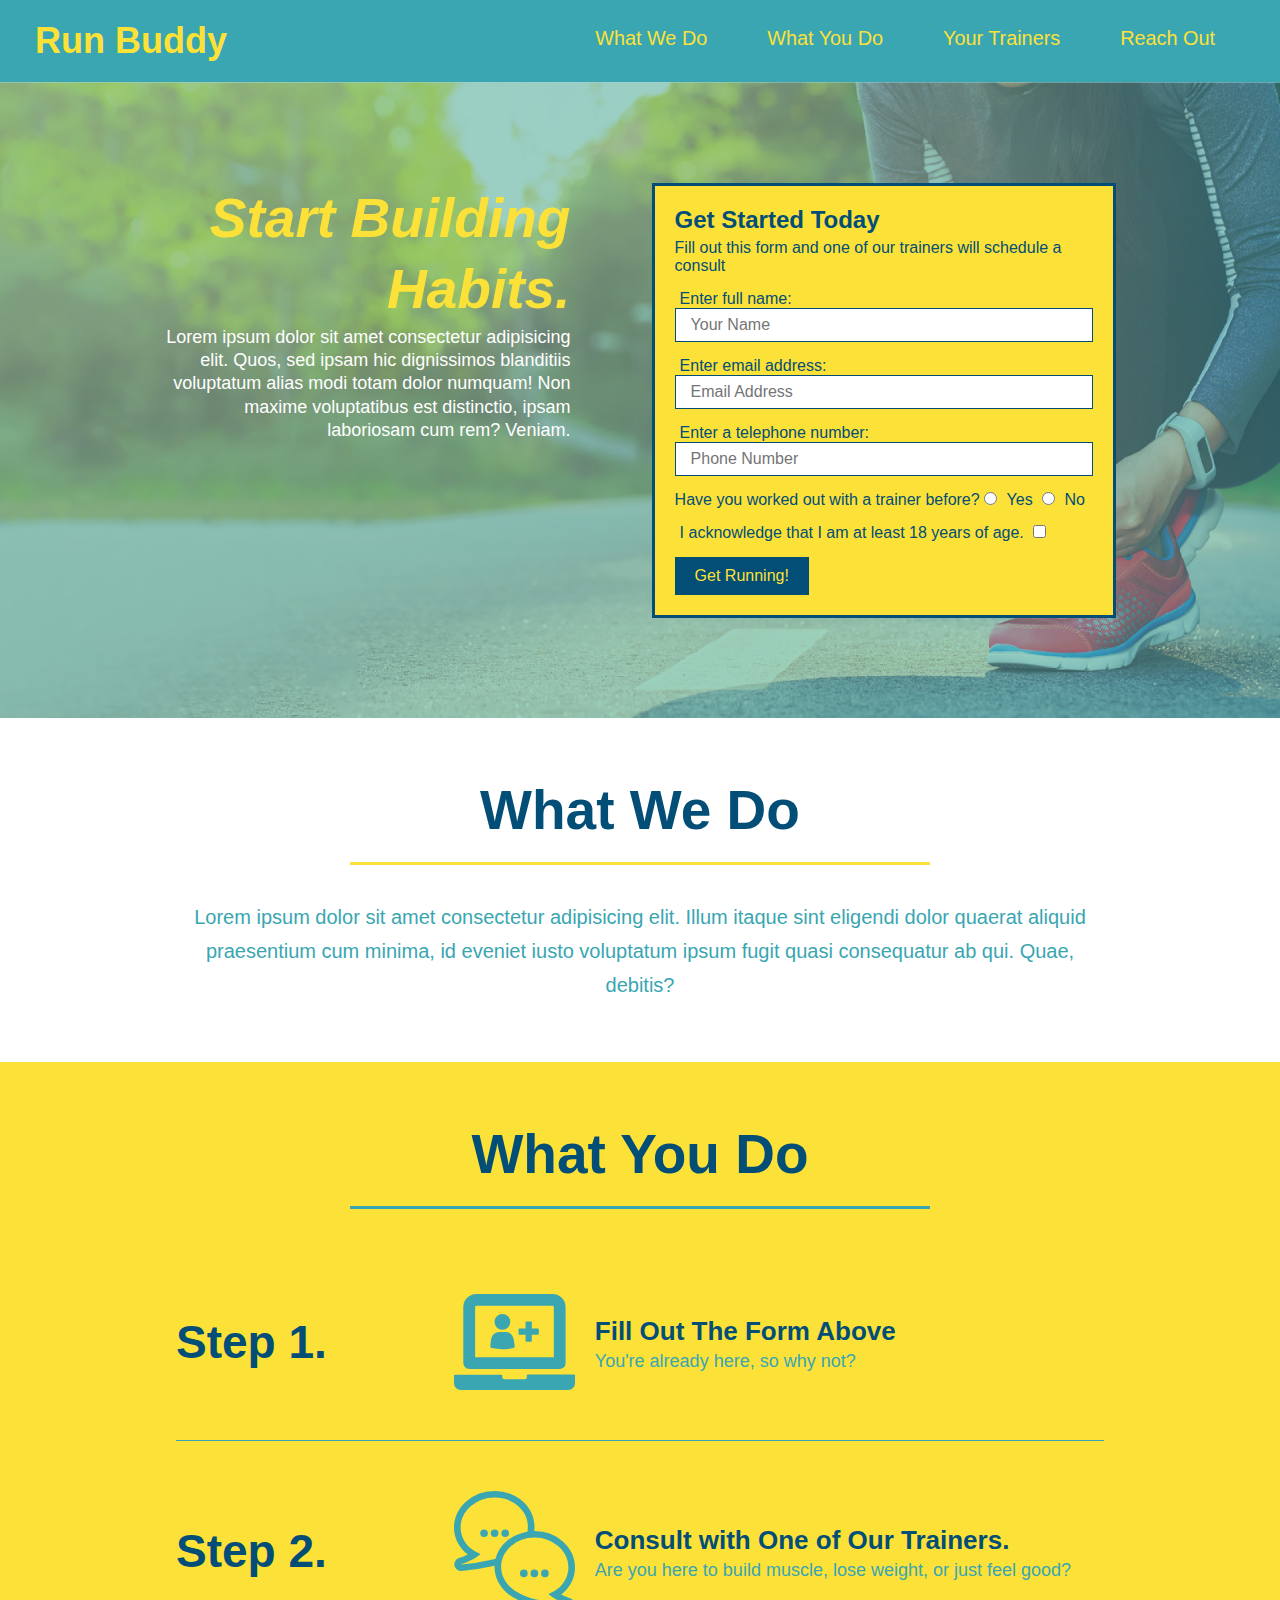
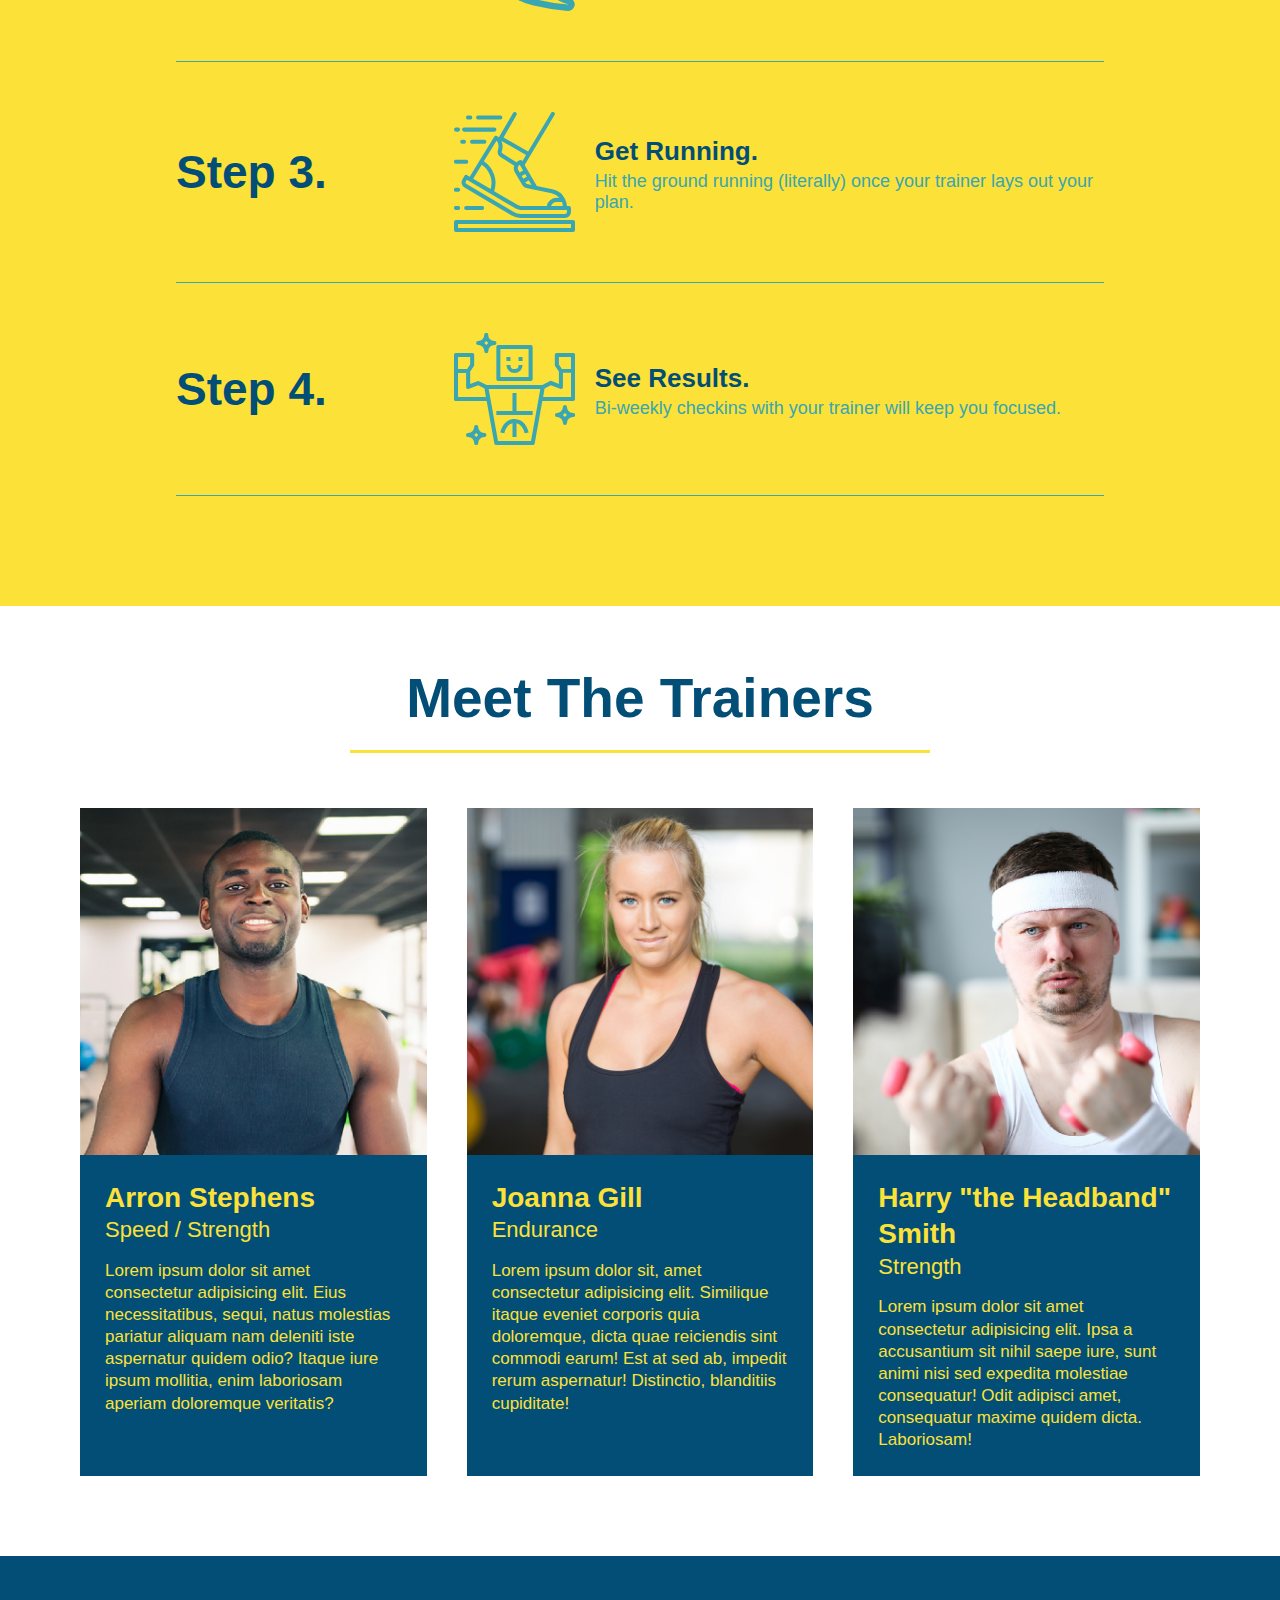
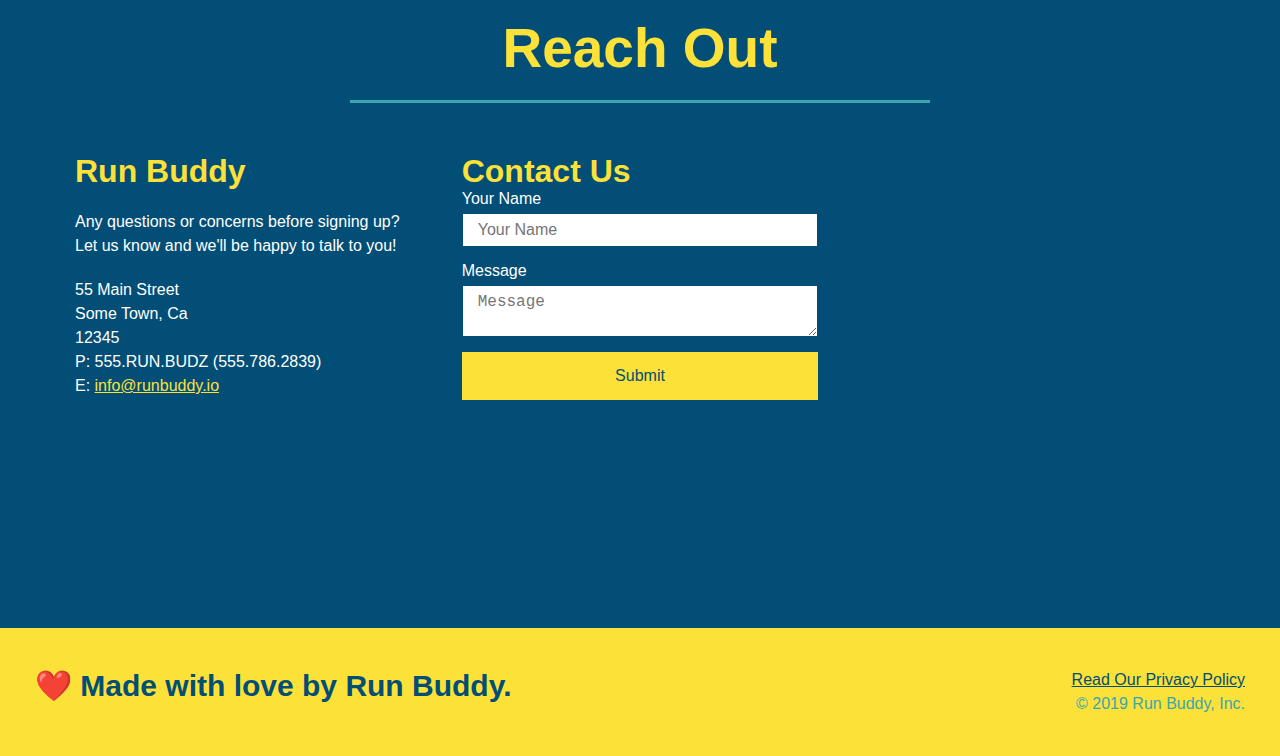
==== commit 22777029: "add flexbox to the footer" ====
--- a/index.html
+++ b/index.html
@@ -137,7 +137,7 @@
                     </div>
                 </div>
             </div>
-        
+        </section>
         <!-- "meet the trainers" section -->
         <section id="your-trainers">
             <div class="flex-row">
@@ -179,25 +179,6 @@
                 <h2 class="section-title secondary-border">Reach Out</h2>
             </div>
             <div class="contact-info">
-                <iframe
-                    src="https://www.google.com/maps/embed?pb=!1m18!1m12!1m3!1d3505.3184515453822!2d-99.85329308402945!3d28.530146395456146!2m3!1f0!2f0!3f0!3m2!1i1024!2i768!4f13.1!3m3!1m2!1s0x865e325c07149743%3A0x2ce24d8fc8b1d29e!2s305%20Maria%20Ave%2C%20Carrizo%20Springs%2C%20TX%2078834!5e0!3m2!1sen!2sus!4v1657488990325!5m2!1sen!2sus" 
-                    style="border:0;" 
-                    allowfullscreen="" 
-                    loading="lazy" 
-                    referrerpolicy="no-referrer-when-downgrade">
-                </iframe>
-                <div class="contact-form">
-                    <h3>Contact Us</h3>
-                    <form>
-                        <label for="contact-name">Your Name</label>
-                        <input type="text" id="contact-name" placeholder="Your Name" />
-
-                        <label for="contact-message">Message</label>
-                        <textarea id="contact-message" placeholder="Message"></textarea>
-
-                        <button type="Submit"></button>
-                    </form>
-                </div>
                 <div>
                     <h3>Run Buddy</h3>
                     <p>
@@ -213,6 +194,25 @@
                         E: <a href="mailto:info@runbuddy.io">info@runbuddy.io</a>
                     </address>
                 </div>
+                <div class="contact-form">
+                    <h3>Contact Us</h3>
+                    <form>
+                        <label for="contact-name">Your Name</label>
+                        <input type="text" id="contact-name" placeholder="Your Name" />
+
+                        <label for="contact-message">Message</label>
+                        <textarea id="contact-message" placeholder="Message"></textarea>
+
+                        <button type="Submit">Submit</button>
+                    </form>
+                </div>
+                <iframe
+                    src="https://www.google.com/maps/embed?pb=!1m18!1m12!1m3!1d3505.3184515453822!2d-99.85329308402945!3d28.530146395456146!2m3!1f0!2f0!3f0!3m2!1i1024!2i768!4f13.1!3m3!1m2!1s0x865e325c07149743%3A0x2ce24d8fc8b1d29e!2s305%20Maria%20Ave%2C%20Carrizo%20Springs%2C%20TX%2078834!5e0!3m2!1sen!2sus!4v1657488990325!5m2!1sen!2sus" 
+                    style="border:0;" 
+                    allowfullscreen="" 
+                    loading="lazy" 
+                    referrerpolicy="no-referrer-when-downgrade">
+                </iframe>
             </div>
         </section>
         
--- a/assets/css/style.css
+++ b/assets/css/style.css
@@ -268,17 +268,22 @@
     color: #fce138;
 }
 
+.contact-info {
+    display: flex;
+    justify-content: space-between;
+    flex-wrap: wrap;
+}
+
+.contact-info > * {
+    flex: 1;
+    margin: 15px;
+}
+
 .contact-info iframe{
-    width: 400px;
     height: 400px;
 }
 
 .contact-info div {
-    width: 410px;
-    display: inline-block;
-    vertical-align: top;
-    text-align: left;
-    margin: 30px 0 0 60px;
     color: white;
 }
 
@@ -290,12 +295,33 @@
 .contact-info p, .contact-info address {
     margin: 20px 0;
     line-height: 1.5;
-    font-size: 20px;
+    font-size: 16px;
     font-style: normal;
 }
 
 .contact-info a {
     color: #fce138;
+}
+
+.contact-form input, .contact-form textarea {
+    border: 1px solid #024e76;
+    display: block;
+    padding: 7px 15px;
+    font-size: 16px;
+    color: #024e76;
+    width: 100%;
+    margin-bottom: 15px;
+    margin-top: 5px;
+}
+
+.contact-form button {
+    width: 100%;
+    border: none;
+    background: #fce138;
+    color: #024e76;
+    text-align: center;
+    padding: 15px 0;
+    font-size: 16px;
 }
 
 .text-left {
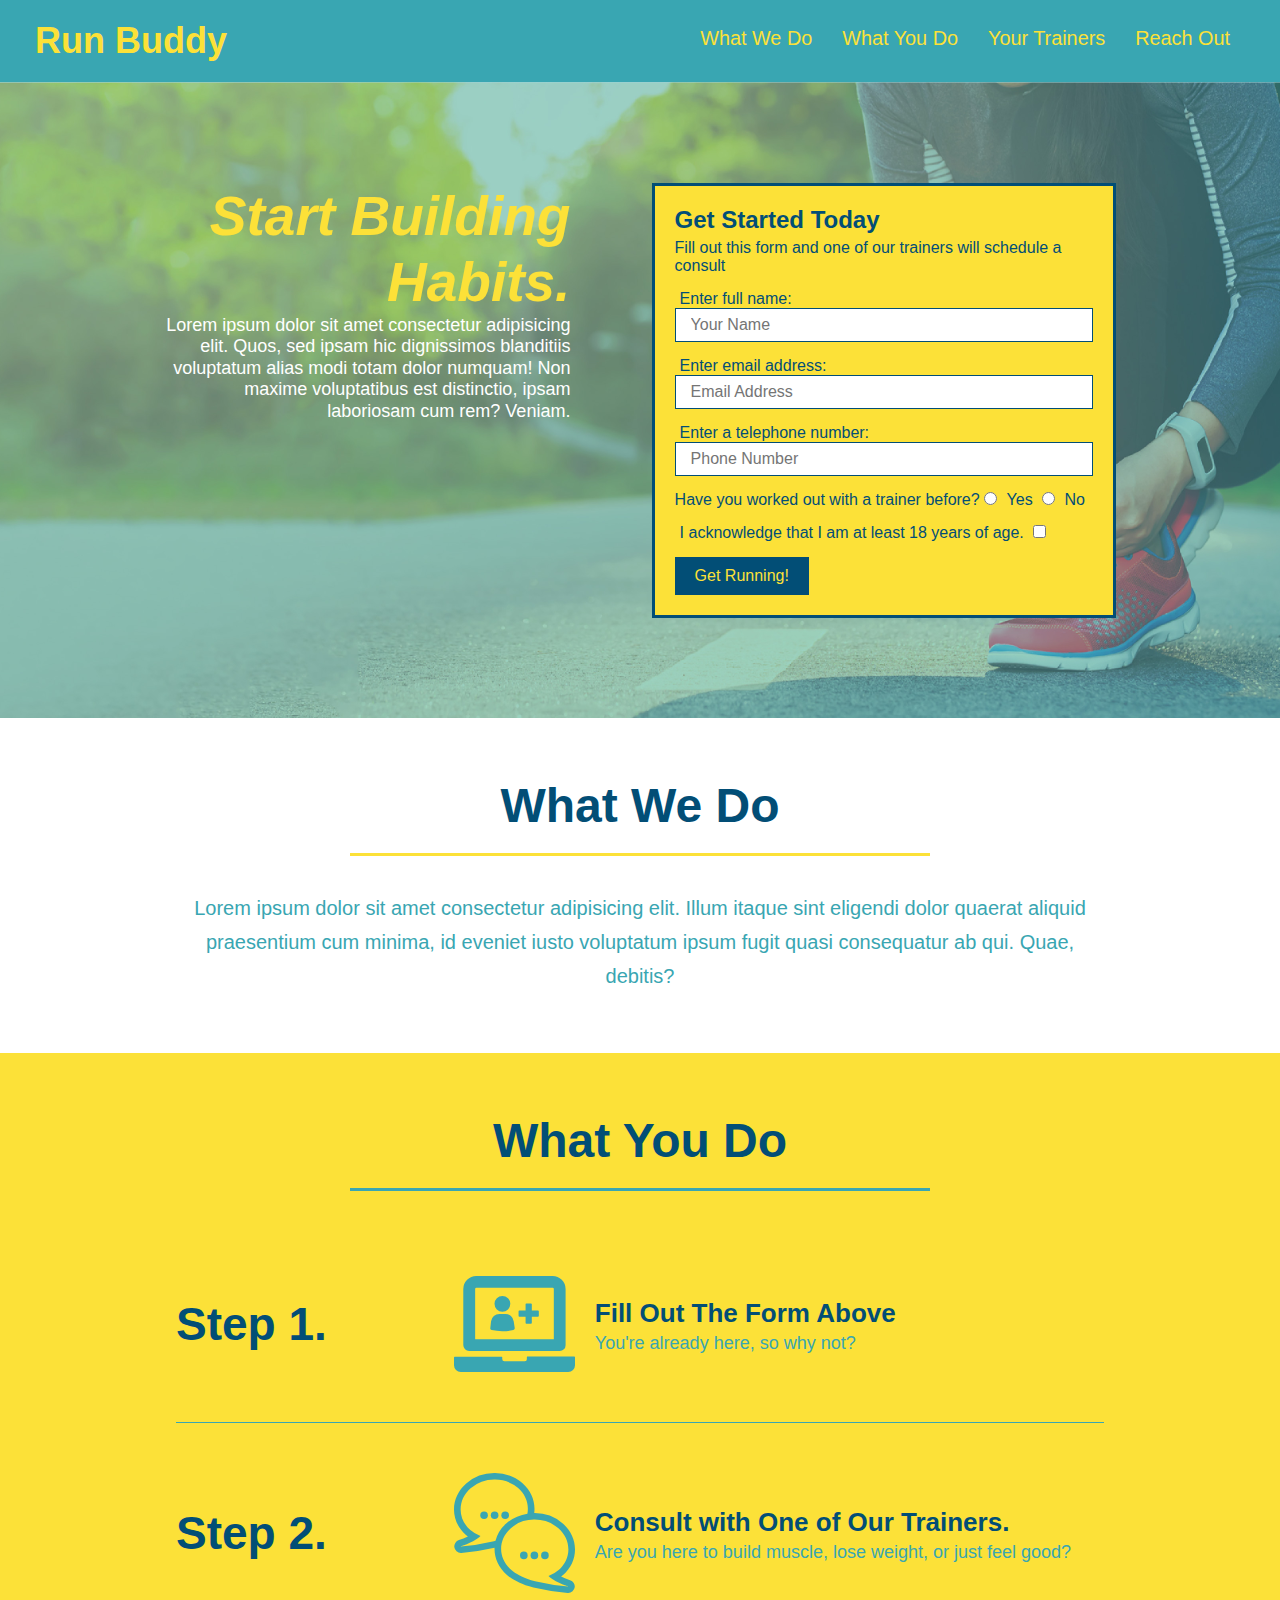
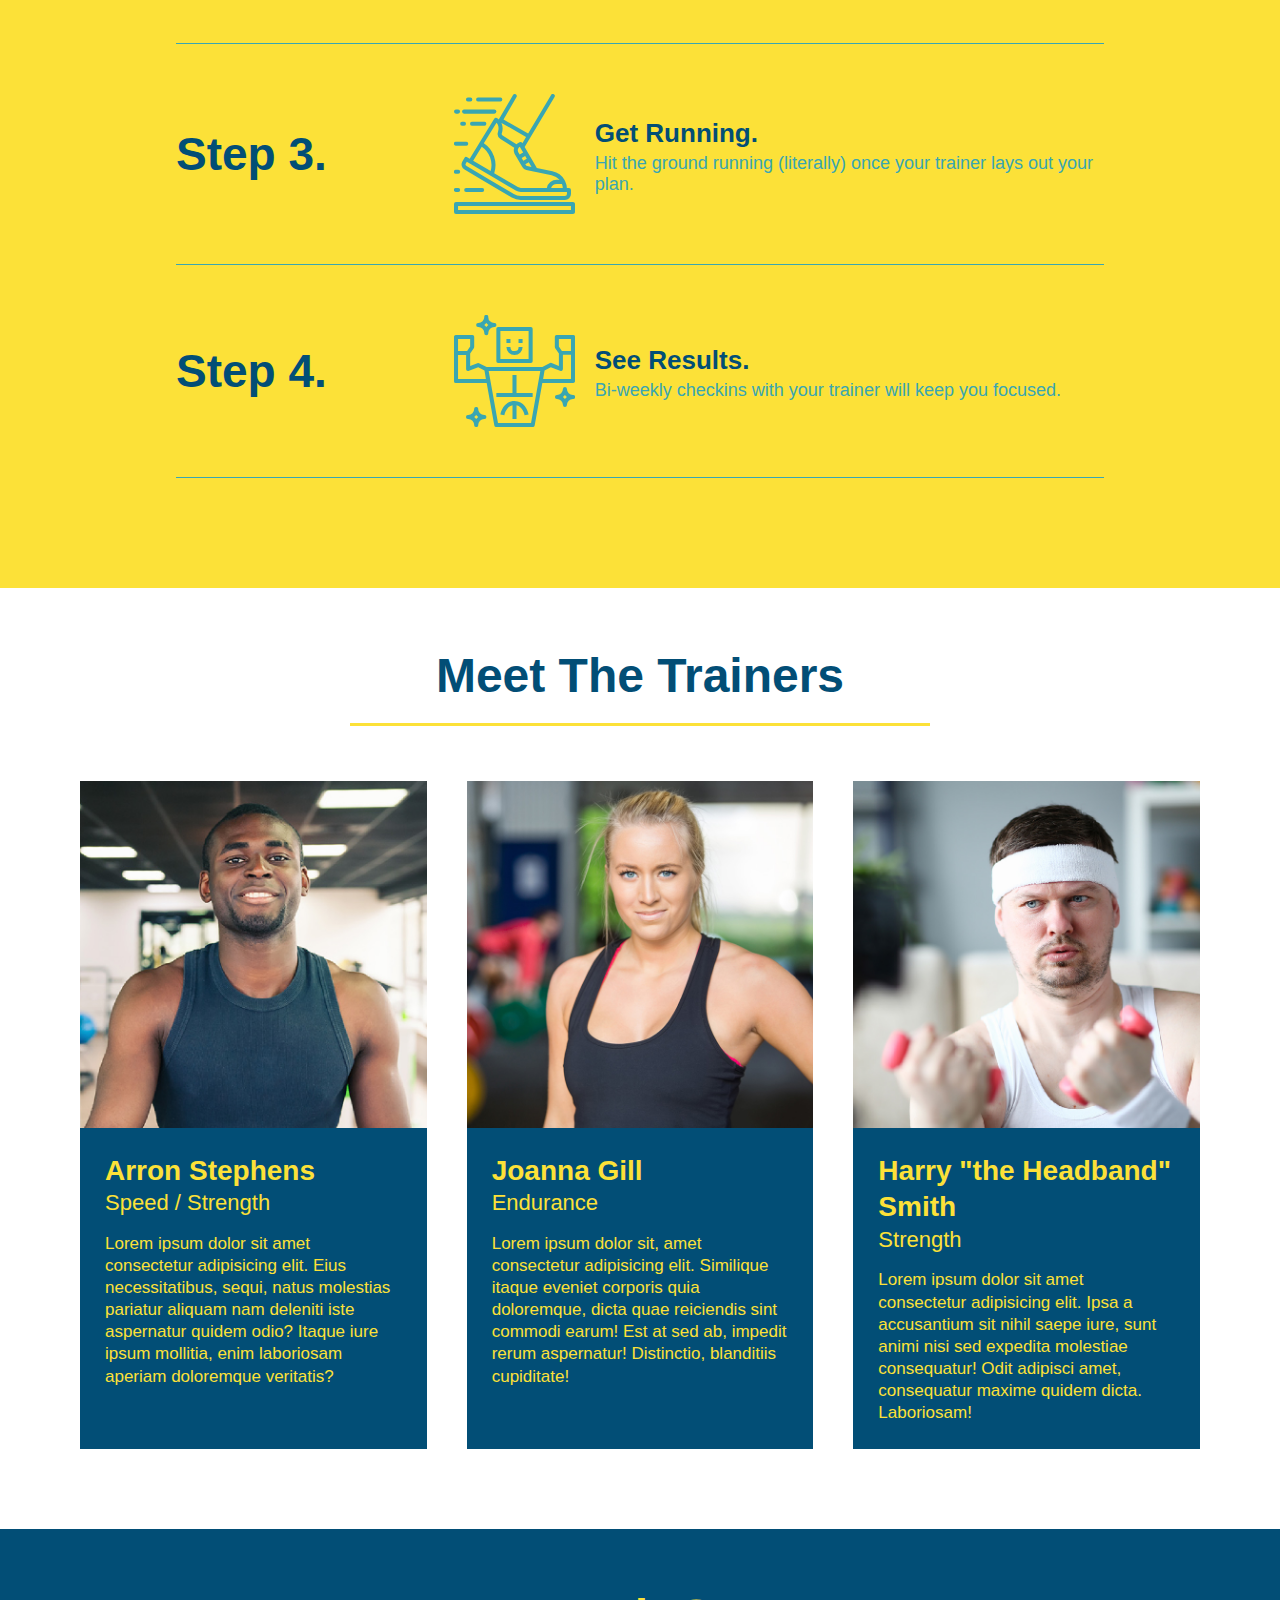
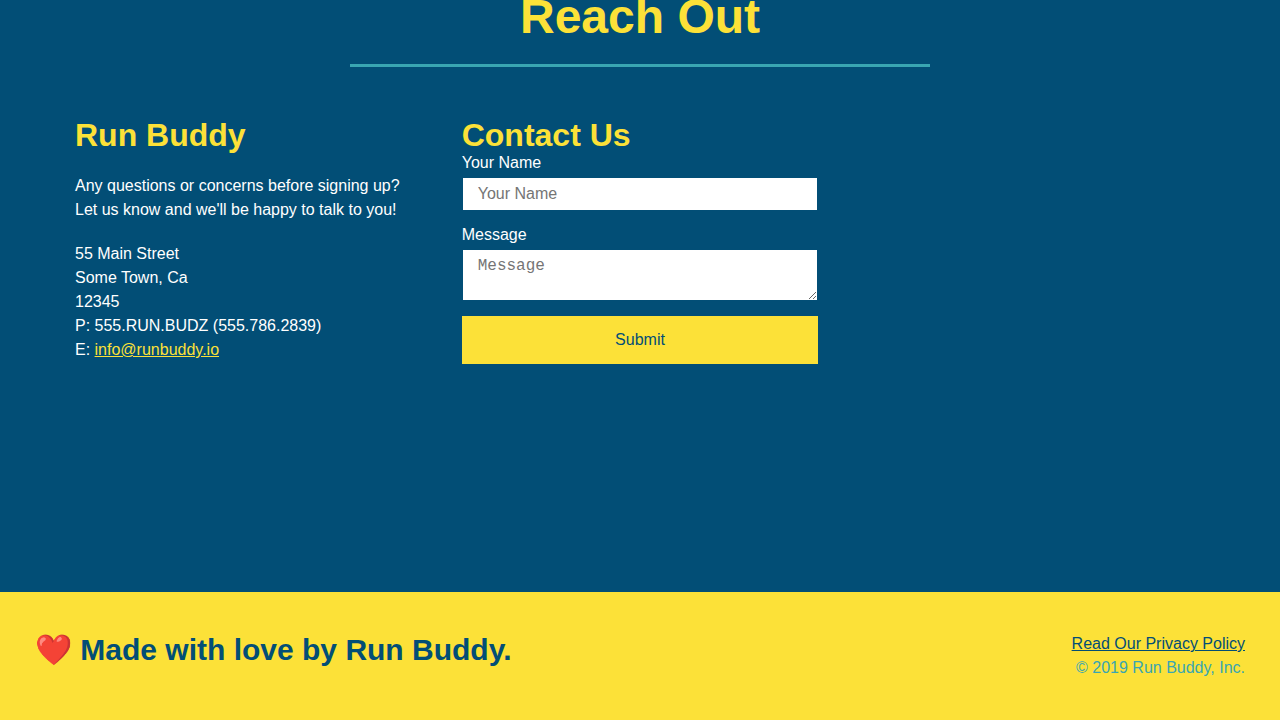
==== commit d604fde5: "added media queries to css" ====
--- a/index.html
+++ b/index.html
@@ -2,6 +2,7 @@
 <html lang="en">
     <head>
         <meta charset="UTF-8" />
+        <meta name="viewport" content="width=device-width, initial-scale=1.0" />
         <title>Run Buddy</title>
         <link rel="stylesheet" href="./assets/css/style.css" />
     </head>
--- a/assets/css/style.css
+++ b/assets/css/style.css
@@ -42,7 +42,7 @@
 }
 
 header nav ul li a {
-    margin: 0 30px;
+    padding: 10px 15px;
     font-weight: lighter;
     font-size: 1.55vw;
 }
@@ -82,6 +82,7 @@
     display: flex;
     justify-content: center;
     flex-wrap: wrap;
+    align-items: flex-start;
 }
 
 .hero-form {
@@ -108,7 +109,7 @@
     margin: 3.5%;
     color: #fff;
     font-size: 18px;
-    line-height: 1.3;
+    line-height: 1.2;
 }
 
 .hero-cta h2 {
@@ -153,7 +154,7 @@
 }
 
 .section-title {
-    font-size: 55px;
+    font-size: 48px;
     color: #024e76;
     border-bottom: 3px solid;
     padding-bottom: 20px;
@@ -334,4 +335,19 @@
 
 .flex-row {
     display: flex;
+}
+
+/* MEDIA QUERY FOR SMALLER DESKTOP SCREENS AND SMALLER */
+@media screen and (max-width: 980px) {
+
+}
+  
+/* MEDIA QUERY FOR TABLETS AND SMALLER */
+@media screen and (max-width: 768px) {
+
+}
+  
+/* MEDIA QUERY FOR MOBILE PHONES AND SMALLER */
+@media screen and (max-width: 575px) {
+
 }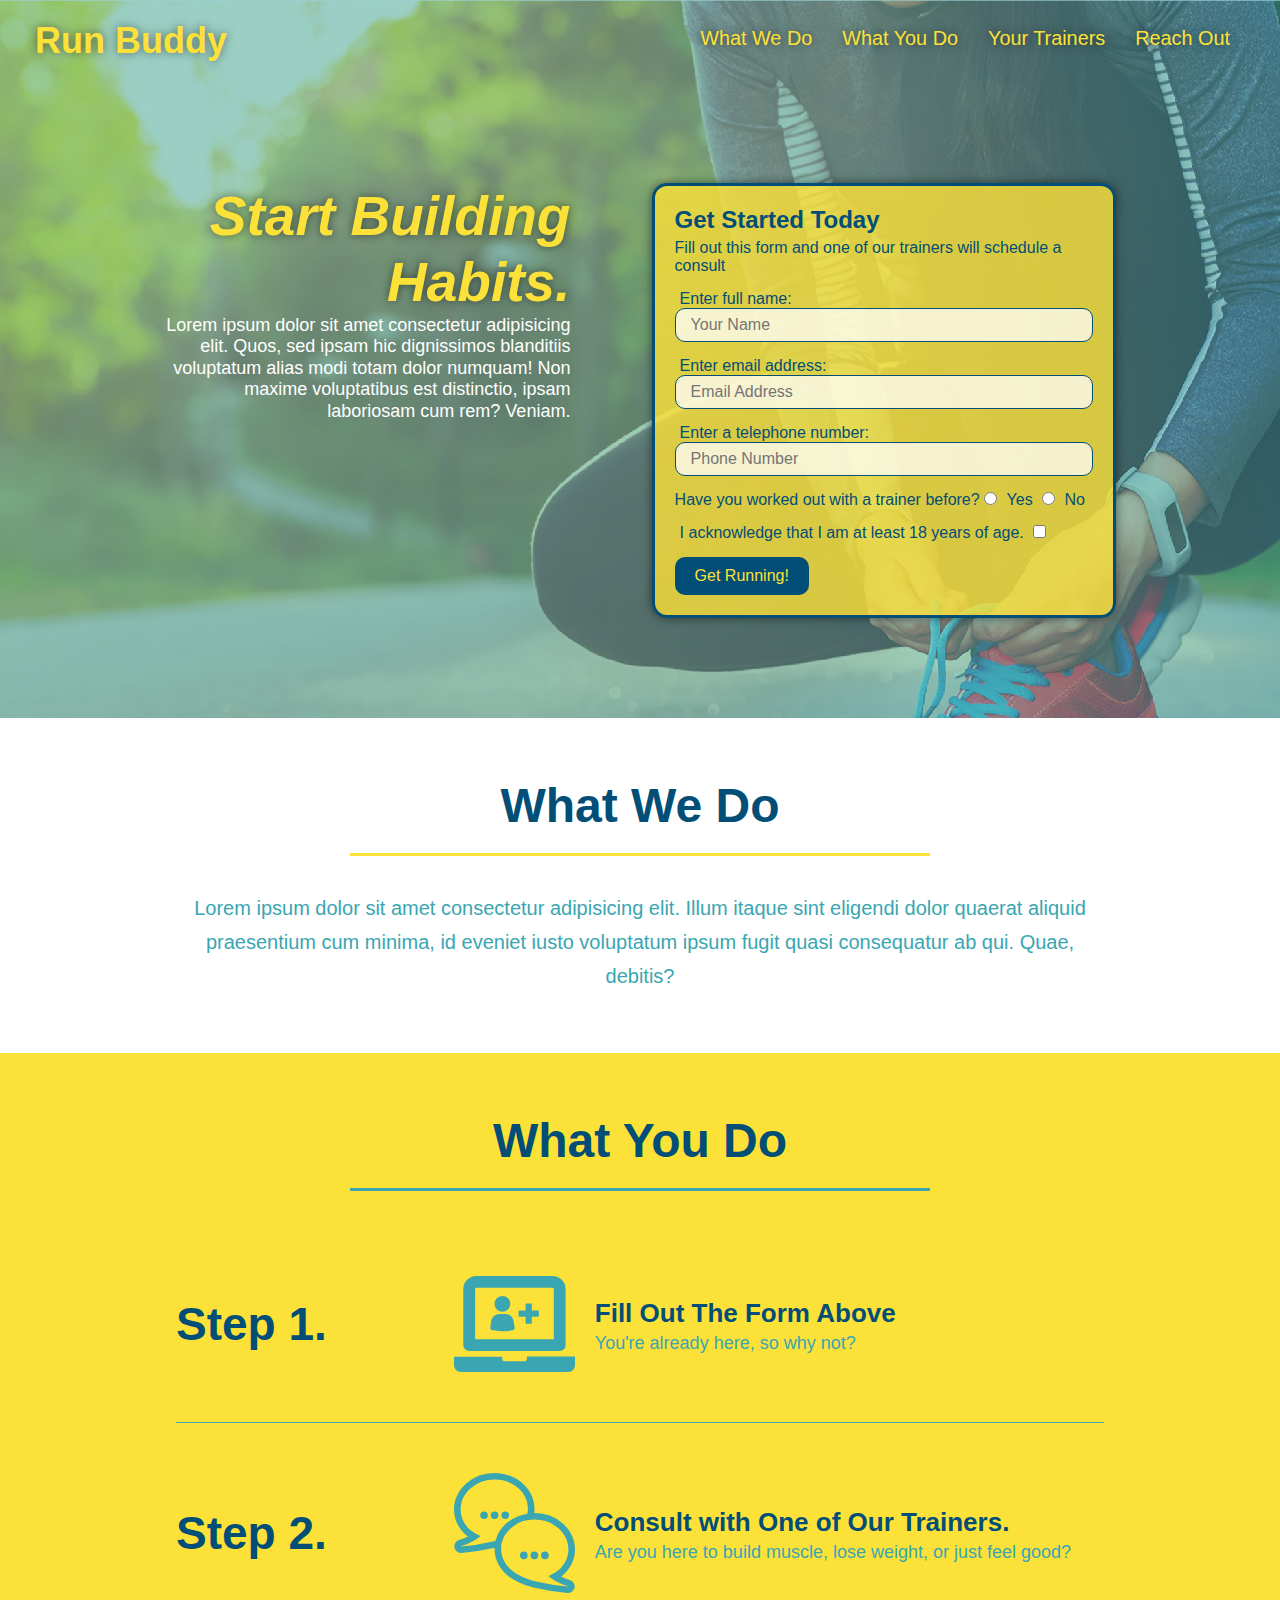
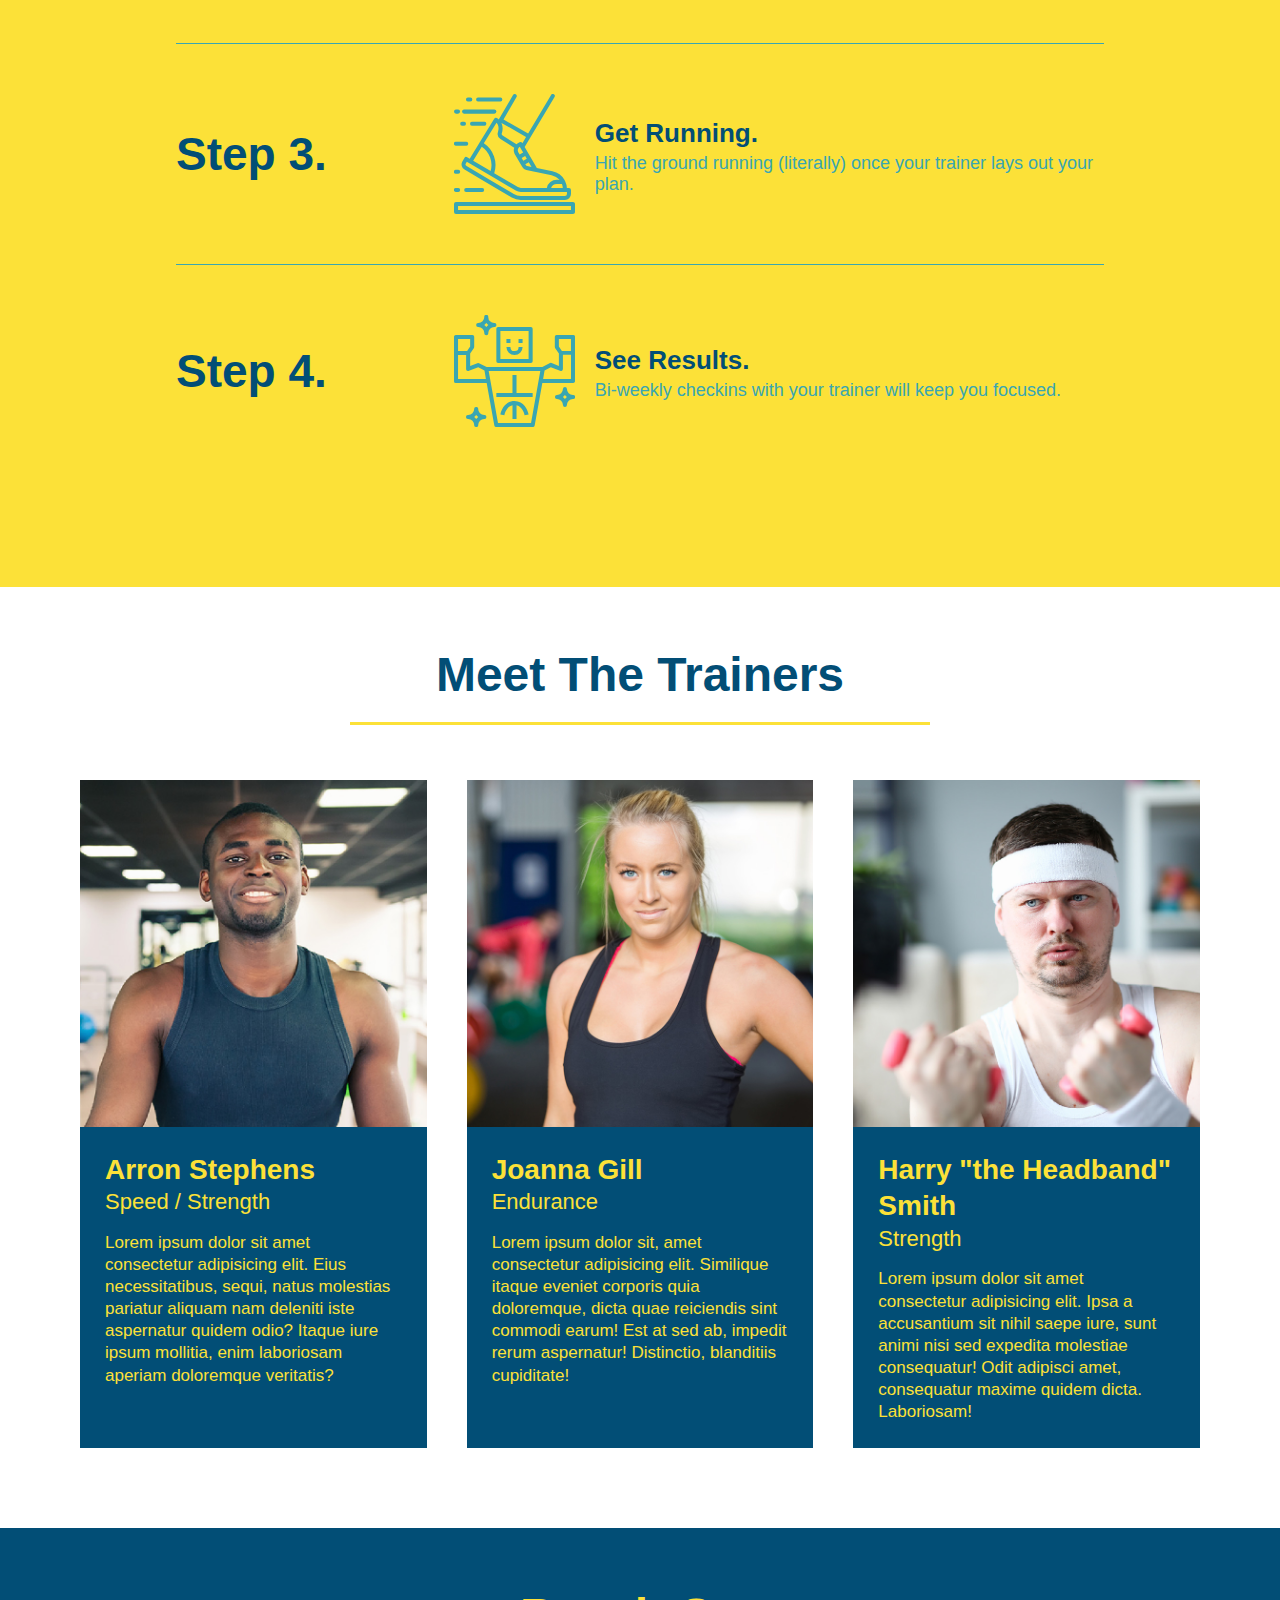
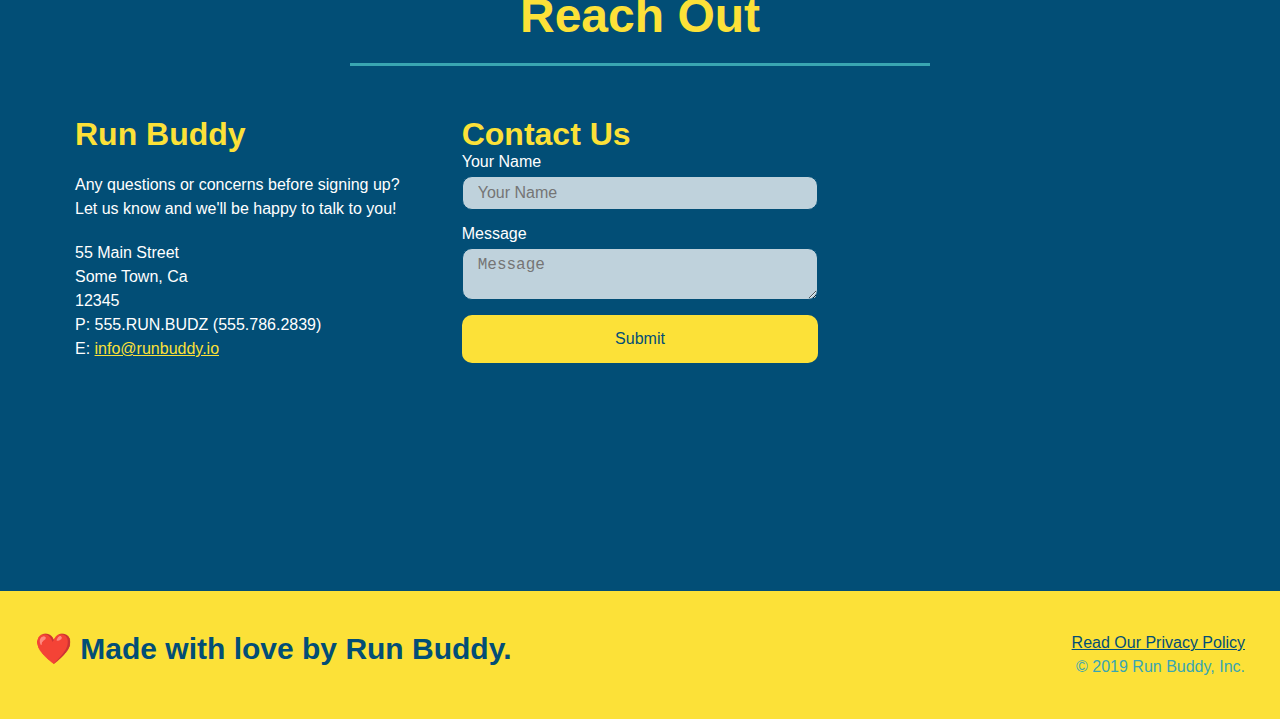
==== commit b77ebbe9: "updated some features/aesthetics to satisfy new requirements" ====
--- a/index.html
+++ b/index.html
@@ -63,7 +63,7 @@
                         <label for="checkbox">I acknowledge that I am at least 18 years of age.</label>
                         <input type="checkbox" name="age-confirm" id="checkbox"/>
                     </p>
-                    <button type="submit">
+                    <button type="submit" link="#">
                       Get Running!
                     </button>
                 </form>
--- a/assets/css/style.css
+++ b/assets/css/style.css
@@ -15,6 +15,14 @@
     display: flex;
     justify-content: space-between;
     flex-wrap: wrap;
+    position: -webkit-sticky;
+    position: sticky;
+    top: 0;
+    background-image: url("../images/hero-bg.jpg");
+    background-size: cover;
+    background-position: center;
+    background-attachment: fixed;
+    background-position: 80%;
 }
 
 header h1 {
@@ -22,6 +30,7 @@
     font-size: 36px;
     color: #fce138;
     margin: 0;
+    text-shadow: 0 0 10px rgba(0, 0, 0, 0.5);
 }
 
 header a {
@@ -45,6 +54,14 @@
     padding: 10px 15px;
     font-weight: lighter;
     font-size: 1.55vw;
+    text-shadow: 0 0 10px rgba(0, 0, 0, 0.5);
+}
+
+header nav ul li a:hover {
+    background: #fce138;
+    color: #024e76;
+    border-radius: 15px;
+    text-shadow: none;
 }
 
 footer {
@@ -83,15 +100,19 @@
     justify-content: center;
     flex-wrap: wrap;
     align-items: flex-start;
+    background-attachment: fixed;
+    background-position: 80%;
 }
 
 .hero-form {
     color: #024e76;
-    background-color: #fce138;
+    background-color: rgba(252, 225, 56, .8);
     padding: 20px;
     border: solid 3px #024e76;
     width: 40%;
     margin: 3.5%;
+    box-shadow: 0 0 10px rgba(0, 0, 0, 0.5);
+    border-radius: 15px;
 }
 
 .hero-form h3 {
@@ -116,6 +137,7 @@
     font-style: italic;
     font-size: 55px;
     color: #fce138;
+    text-shadow: 0 0 10px rgba(0, 0, 0, 0.5);
 }
 
 .form-input {
@@ -126,6 +148,13 @@
     color: #024e76;
     width: 100%;
     margin-bottom: 15px;
+    border-radius: 10px;
+    background-color: rgba(255,255,255, 0.75);
+}
+
+.form-input:focus {
+    background-color: rgba(255,255,255, 1);
+    outline: none;
 }
 
 .hero-form label {
@@ -138,6 +167,11 @@
     border: none;
     padding: 10px 20px;
     font-size: 16px;
+    border-radius: 10px;
+}
+
+.hero-form button:hover {
+    background-color: #39a6b2;
 }
 
 .intro p {
@@ -212,11 +246,14 @@
     margin: 50px auto;
     padding-bottom: 50px;
     width: 80%;
-    border-bottom: 1px solid #39a6b2;
     display: flex;
     flex-wrap: wrap;
     align-items: center;
     justify-content: space-between;
+}
+
+.step:not(:last-child) {
+    border-bottom: 1px solid #39a6b2;
 }
 
 .steps {
@@ -313,6 +350,13 @@
     width: 100%;
     margin-bottom: 15px;
     margin-top: 5px;
+    border-radius: 10px;
+    background-color:rgba(255,255,255, 0.75);
+}
+
+.contact-form input:focus, .contact-form textarea:focus {
+    background-color: rgba(255,255,255, 1);
+    outline: none;
 }
 
 .contact-form button {
@@ -323,6 +367,12 @@
     text-align: center;
     padding: 15px 0;
     font-size: 16px;
+    border-radius: 10px;
+}
+
+.contact-form button:hover {
+    color: #fce138;
+    background: #39a6b2;
 }
 
 .text-left {
@@ -339,15 +389,110 @@
 
 /* MEDIA QUERY FOR SMALLER DESKTOP SCREENS AND SMALLER */
 @media screen and (max-width: 980px) {
-
+    header {
+        padding-bottom: 0;
+        justify-content: center;
+        position: relative;
+    }
+
+    header h1 {
+        width: 100%;
+        text-align: center;
+    }
+
+    header nav ul {
+        margin-top: 20px;
+        width: 100%;
+        justify-content: center;
+    }
+
+    header nav ul li a {
+        font-size: 20px;
+    }
+
+    footer h2, footer div {
+        text-align: center;
+        width: 100%;
+    }
+
+    .hero-cta, .hero-form {
+        width: 100%;
+    }
+
+    .hero-cta {
+        text-align: center;
+    }
+
+    .section-title {
+        width: 80%;
+    }
+
+    .trainer {
+        flex: 0 70%;
+    }
+
+    .contact-info iframe {
+        flex: 1 100%;
+    }
 }
   
 /* MEDIA QUERY FOR TABLETS AND SMALLER */
 @media screen and (max-width: 768px) {
-
+    section {
+        padding: 30px 15px;
+    }
+
+    .step h3 {
+        flex: 1 100%;
+        text-align: center;
+        justify-content: center;
+    }
+
+    .step-info {
+        flex: 2 100%;
+        text-align: center;
+        justify-content: center;
+    }
+
+    .step-img {
+        flex: 0 32%;
+        margin-right: 0;
+        margin-top: 15px;
+        margin-bottom: 15px;
+    }
+
+    .step-text {
+        flex: 100%;
+    }
 }
   
 /* MEDIA QUERY FOR MOBILE PHONES AND SMALLER */
 @media screen and (max-width: 575px) {
-
+    .hero-form button {
+        width: 100%;
+    }
+
+    .section-title {
+        width: 95%;
+    }
+
+    .intro p {
+        width: 100%;
+    }
+
+    .trainer {
+        flex: 0 100%;
+    }
+
+    .contact-info {
+        text-align: center;
+    }
+
+    .contact-info > * {
+        flex: 0 100%;
+    }
+
+    .contact-form {
+        order: 3;
+    }
 }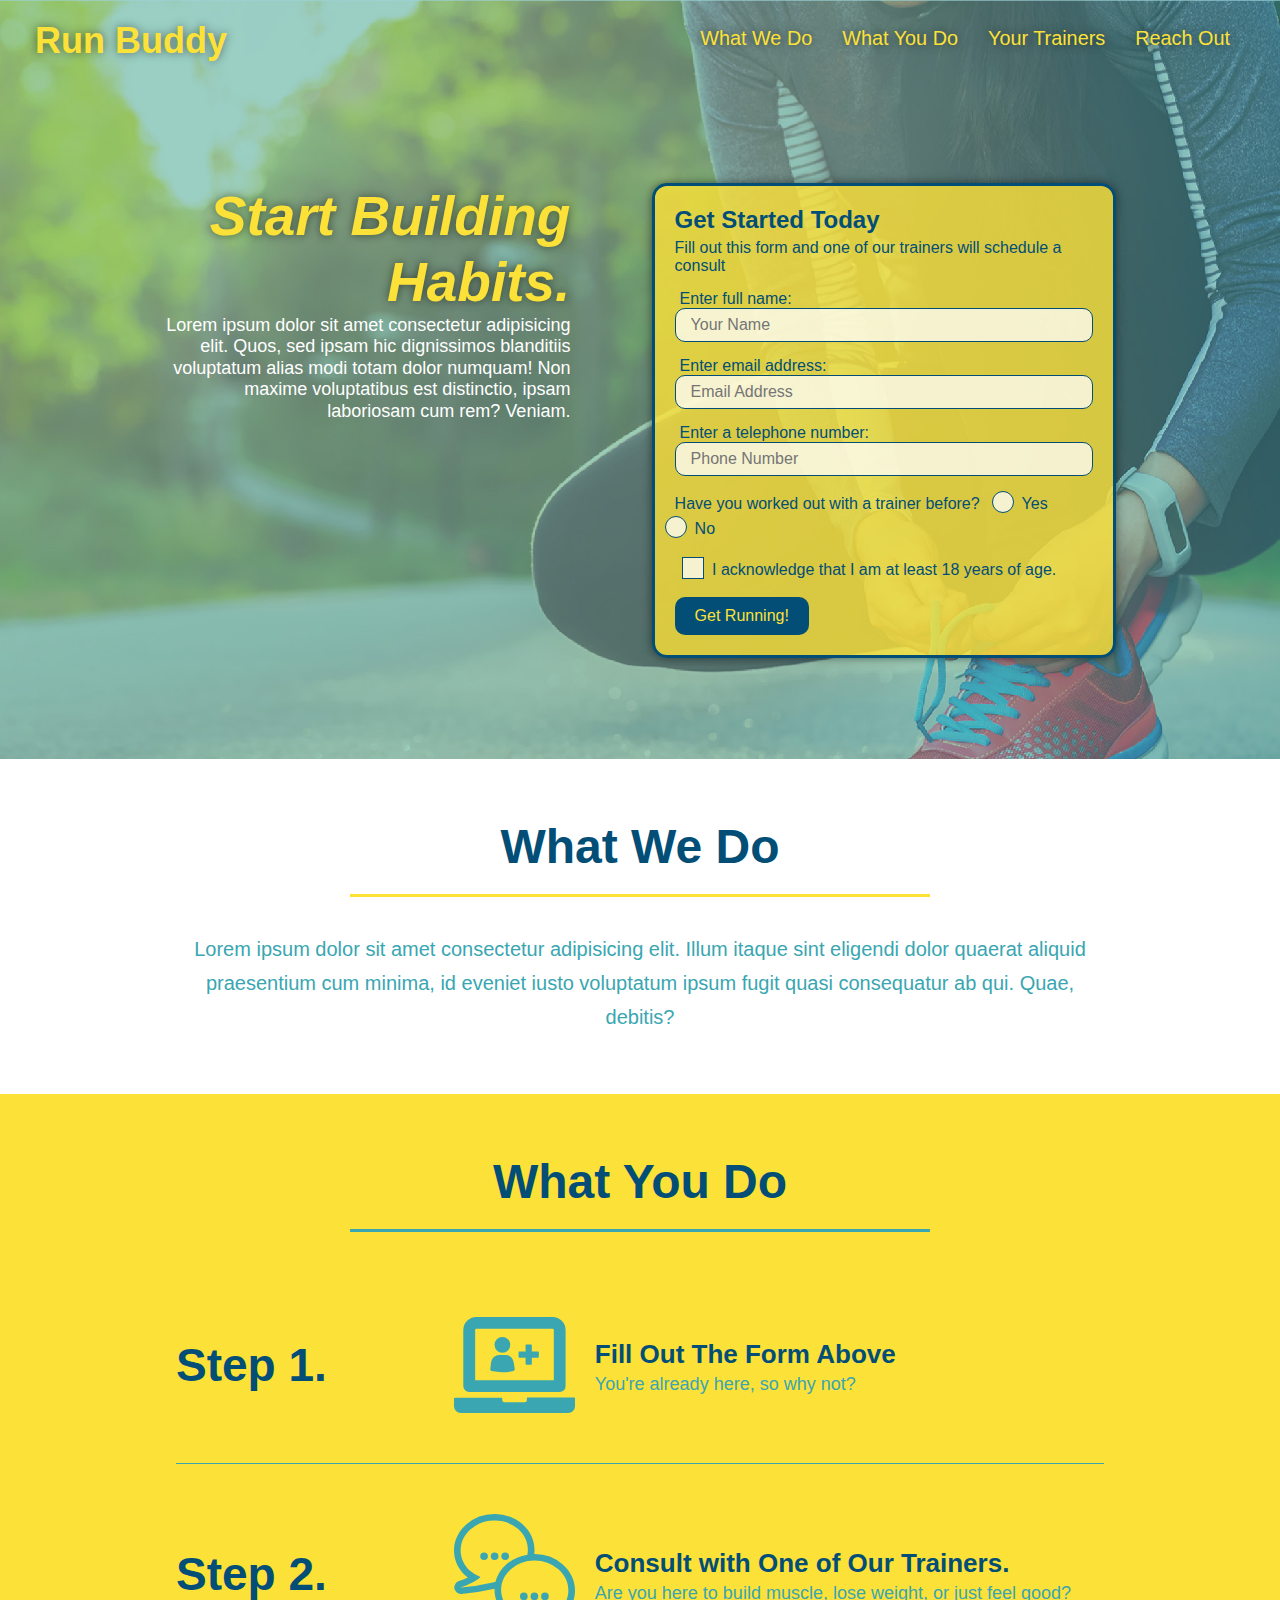
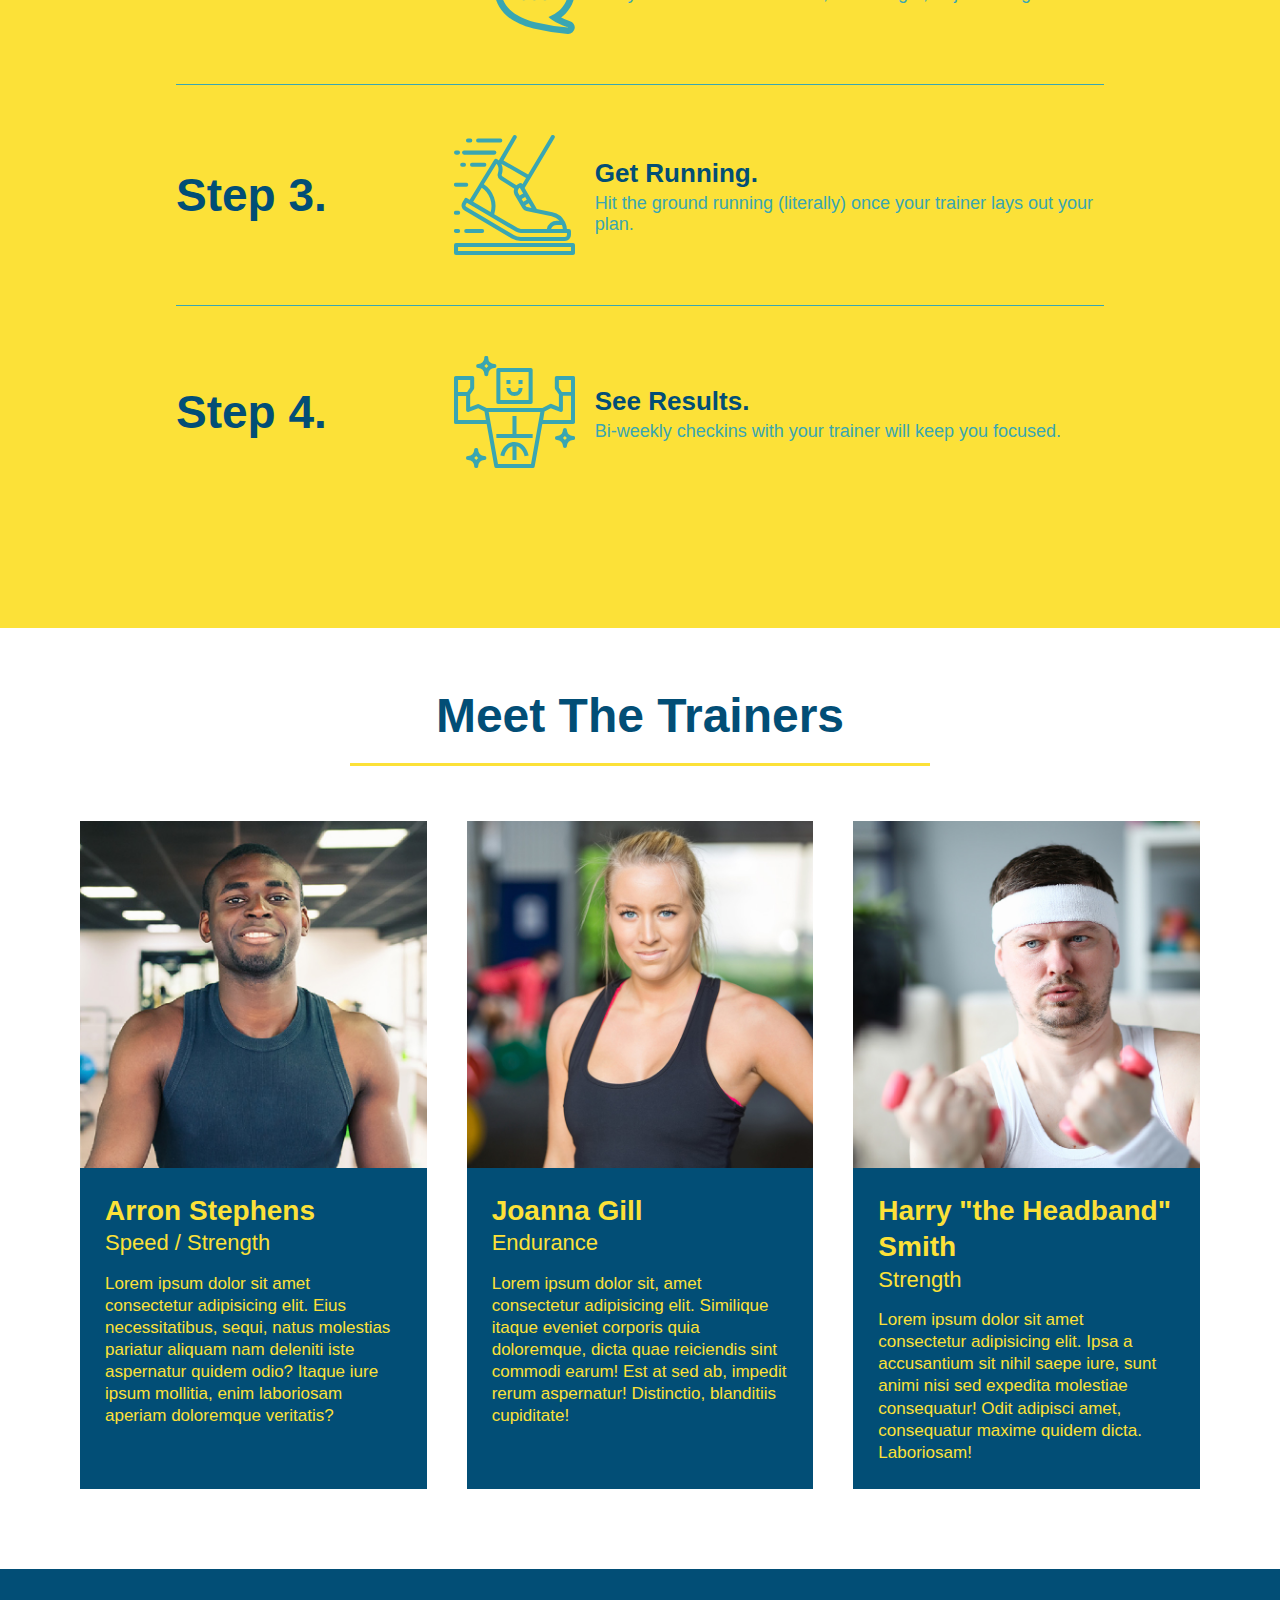
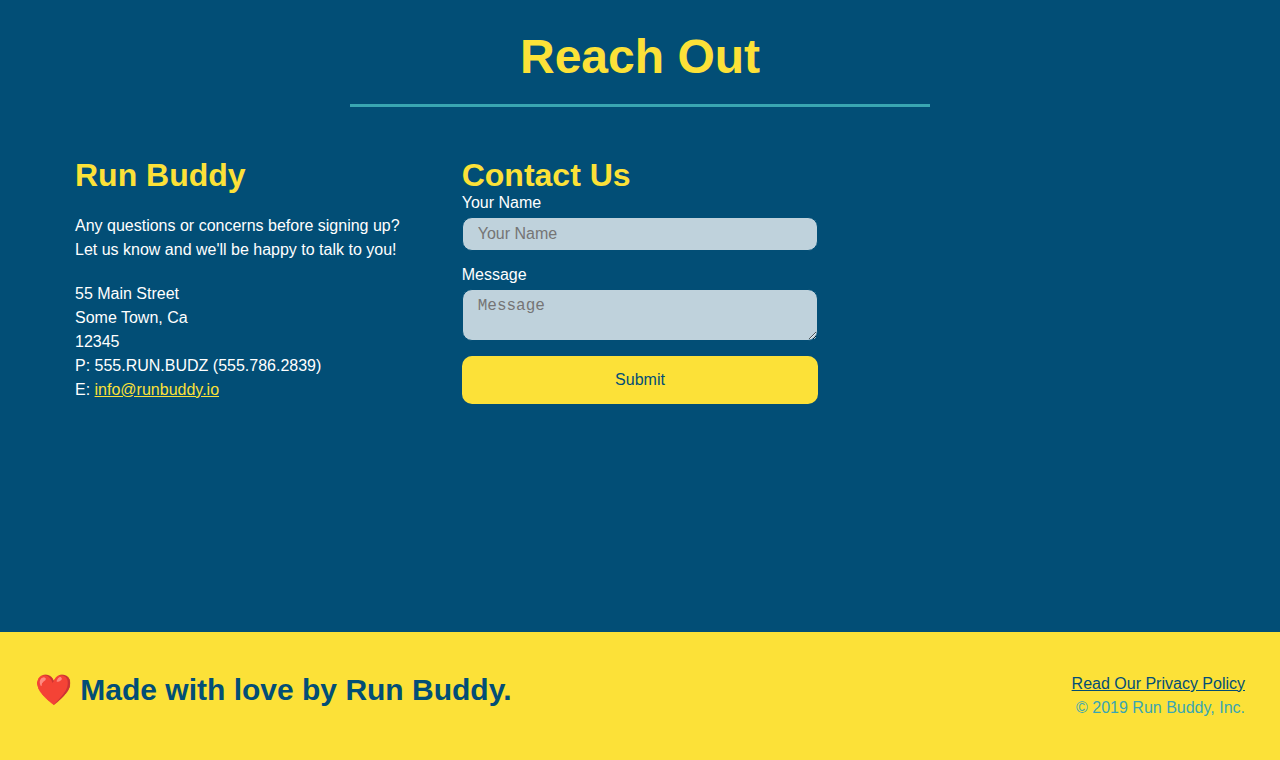
==== commit b8cffac2: "final css touches" ====
--- a/index.html
+++ b/index.html
@@ -54,16 +54,22 @@
                     <input type="tel" placeholder="Phone Number" name="phone" id="phone" class="form-input"/>
                     <p>
                         Have you worked out with a trainer before?
-                        <input type="radio" name="trainer-confirm" id="trainer-yes" />
-                        <label for="trainer-yes">Yes</label>
-                        <input type="radio" name="trainer-confirm" id="trainer-no"/>
-                        <label for="trainer-no">No</label>
-                    </p>
-                    <p>
-                        <label for="checkbox">I acknowledge that I am at least 18 years of age.</label>
-                        <input type="checkbox" name="age-confirm" id="checkbox"/>
-                    </p>
-                    <button type="submit" link="#">
+                        <span class="radio-wrapper">
+                          <input type="radio" name="trainer-confirm" id="trainer-yes" />
+                          <label for="trainer-yes">Yes</label>
+                        </span>
+                        <span class="radio-wrapper">
+                          <input type="radio" name="trainer-confirm" id="trainer-no" />
+                          <label for="trainer-no">No</label>
+                        </span>
+                      </p>
+                      <p>
+                        <span class="checkbox-wrapper">
+                          <input type="checkbox" name="age-confirm" id="checkbox" />
+                          <label for="checkbox">I acknowledge that I am at least 18 years of age.</label>
+                        </span>
+                      </p>
+                    <button type="submit">
                       Get Running!
                     </button>
                 </form>
--- a/assets/css/style.css
+++ b/assets/css/style.css
@@ -1,3 +1,9 @@
+:root {
+    --primary-color: #fce138;
+    --secondary-color: #024e76;
+    --tertiary-color: #39a6b2;
+}
+
 * {
     margin: 0;
     padding: 0;
@@ -23,19 +29,20 @@
     background-position: center;
     background-attachment: fixed;
     background-position: 80%;
+    z-index: 9999;
 }
 
 header h1 {
     font-weight: bold;
     font-size: 36px;
-    color: #fce138;
+    color: var(--primary-color);
     margin: 0;
     text-shadow: 0 0 10px rgba(0, 0, 0, 0.5);
 }
 
 header a {
     text-decoration: none;
-    color: #fce138;
+    color: var(--primary-color);
 }
 
 header nav {
@@ -58,14 +65,14 @@
 }
 
 header nav ul li a:hover {
-    background: #fce138;
-    color: #024e76;
+    background: var(--primary-color);
+    color: var(--secondary-color);
     border-radius: 15px;
     text-shadow: none;
 }
 
 footer {
-    background: #fce138;
+    background: var(--primary-color);
     width: 100%;
     padding: 40px 35px;
     display: flex;
@@ -74,7 +81,7 @@
 }
 
 footer h2 {
-    color: #024e76;
+    color: var(--secondary-color);
     font-size: 30px;
     margin: 0;
 }
@@ -85,7 +92,7 @@
 }
 
 footer a {
-    color: #024e76;
+    color: var(--secondary-color);
 }
 
 section {
@@ -105,10 +112,10 @@
 }
 
 .hero-form {
-    color: #024e76;
+    color: var(--secondary-color);
     background-color: rgba(252, 225, 56, .8);
     padding: 20px;
-    border: solid 3px #024e76;
+    border: solid 3px var(--secondary-color);
     width: 40%;
     margin: 3.5%;
     box-shadow: 0 0 10px rgba(0, 0, 0, 0.5);
@@ -136,16 +143,16 @@
 .hero-cta h2 {
     font-style: italic;
     font-size: 55px;
-    color: #fce138;
+    color: var(--primary-color);
     text-shadow: 0 0 10px rgba(0, 0, 0, 0.5);
 }
 
 .form-input {
-    border: 1px solid #024e76;
+    border: 1px solid var(--secondary-color);
     display: block;
     padding: 7px 15px;
     font-size: 16px;
-    color: #024e76;
+    color: var(--secondary-color);
     width: 100%;
     margin-bottom: 15px;
     border-radius: 10px;
@@ -162,8 +169,8 @@
 }
 
 .hero-form button {
-    color: #fce138;
-    background-color: #024e76;
+    color: var(--primary-color);
+    background-color: var(--secondary-color);
     border: none;
     padding: 10px 20px;
     font-size: 16px;
@@ -184,12 +191,12 @@
 }
 
 .steps {
-    background: #fce138;
+    background: var(--primary-color);
 }
 
 .section-title {
     font-size: 48px;
-    color: #024e76;
+    color: var(--secondary-color);
     border-bottom: 3px solid;
     padding-bottom: 20px;
     text-align: center;
@@ -198,7 +205,7 @@
 }
 
 .primary-border {
-    border-color: #fce138;
+    border-color: var(--primary-color);
 }
 
 .secondary-border {
@@ -206,7 +213,7 @@
 }
 
 .step h3 {
-    color: #024e76;
+    color: var(--secondary-color);
     font-size: 46px;
     flex: 1 30%;
 }
@@ -219,7 +226,7 @@
 .step-text h4 {
     font-size: 26px;
     line-height: 1.5;
-    color: #024e76;
+    color: var(--secondary-color);
 }
 
 .step-info {
@@ -270,8 +277,8 @@
 
 .trainer {
     margin: 20px;
-    background: #024e76;
-    color: #fce138;
+    background: var(--secondary-color);
+    color: var(--primary-color);
     flex: 1;
 }
 
@@ -299,11 +306,11 @@
 }
 
 .contact {
-    background: #024e76;
+    background: var(--secondary-color);
 }
 
 .contact h2 {
-    color: #fce138;
+    color: var(--primary-color);
 }
 
 .contact-info {
@@ -326,7 +333,7 @@
 }
 
 .contact-info h3 {
-    color: #fce138;
+    color: var(--primary-color);
     font-size: 32px;
 }
 
@@ -338,15 +345,15 @@
 }
 
 .contact-info a {
-    color: #fce138;
+    color: var(--primary-color);
 }
 
 .contact-form input, .contact-form textarea {
-    border: 1px solid #024e76;
+    border: 1px solid var(--secondary-color);
     display: block;
     padding: 7px 15px;
     font-size: 16px;
-    color: #024e76;
+    color: var(--secondary-color);
     width: 100%;
     margin-bottom: 15px;
     margin-top: 5px;
@@ -362,8 +369,8 @@
 .contact-form button {
     width: 100%;
     border: none;
-    background: #fce138;
-    color: #024e76;
+    background: var(--primary-color);
+    color: var(--secondary-color);
     text-align: center;
     padding: 15px 0;
     font-size: 16px;
@@ -371,8 +378,66 @@
 }
 
 .contact-form button:hover {
-    color: #fce138;
+    color: var(--primary-color);
     background: #39a6b2;
+}
+
+.checkbox-wrapper input, .radio-wrapper input {
+    opacity: 0;
+}
+
+.checkbox-wrapper label, .radio-wrapper label {
+    position: relative;
+    left: 10px;
+    margin: 10px;
+    line-height: 1.6;
+}
+
+.checkbox-wrapper label::before, .radio-wrapper label::before {
+    content: "";
+    height: 20px;
+    width: 20px;
+    background: rgba(255, 255, 255, 0.75);
+    border: 1px solid var(--secondary-color);
+    position: absolute;
+    top: -4px;
+    left: -30px;
+}
+
+.checkbox-wrapper label::after {
+    content: "";
+    height: 6px;
+    width: 14px;
+    border-left: 2px solid var(--secondary-color);
+    border-bottom: 2px solid var(--secondary-color);
+    position: absolute;
+    left: -26px;
+    top: 1px;
+    transform: rotate(-58deg);
+}
+
+.checkbox-wrapper input + label::after, .radio-wrapper input + label::after {
+    content: none;
+}
+
+.checkbox-wrapper input:checked + label::after, .radio-wrapper input:checked + label::after {
+    content: "";
+}
+
+.radio-wrapper label::before {
+    border-radius: 50%;
+}
+
+.radio-wrapper label::after {
+    content: "";
+    width: 20px;
+    height: 20px;
+    border-radius: 50%;
+    background: var(--secondary-color);
+    position: absolute;
+    left: -29px;
+    top: -3px;
+    background-image: radial-gradient(circle,#39a6b2, var(--secondary-color));
 }
 
 .text-left {
